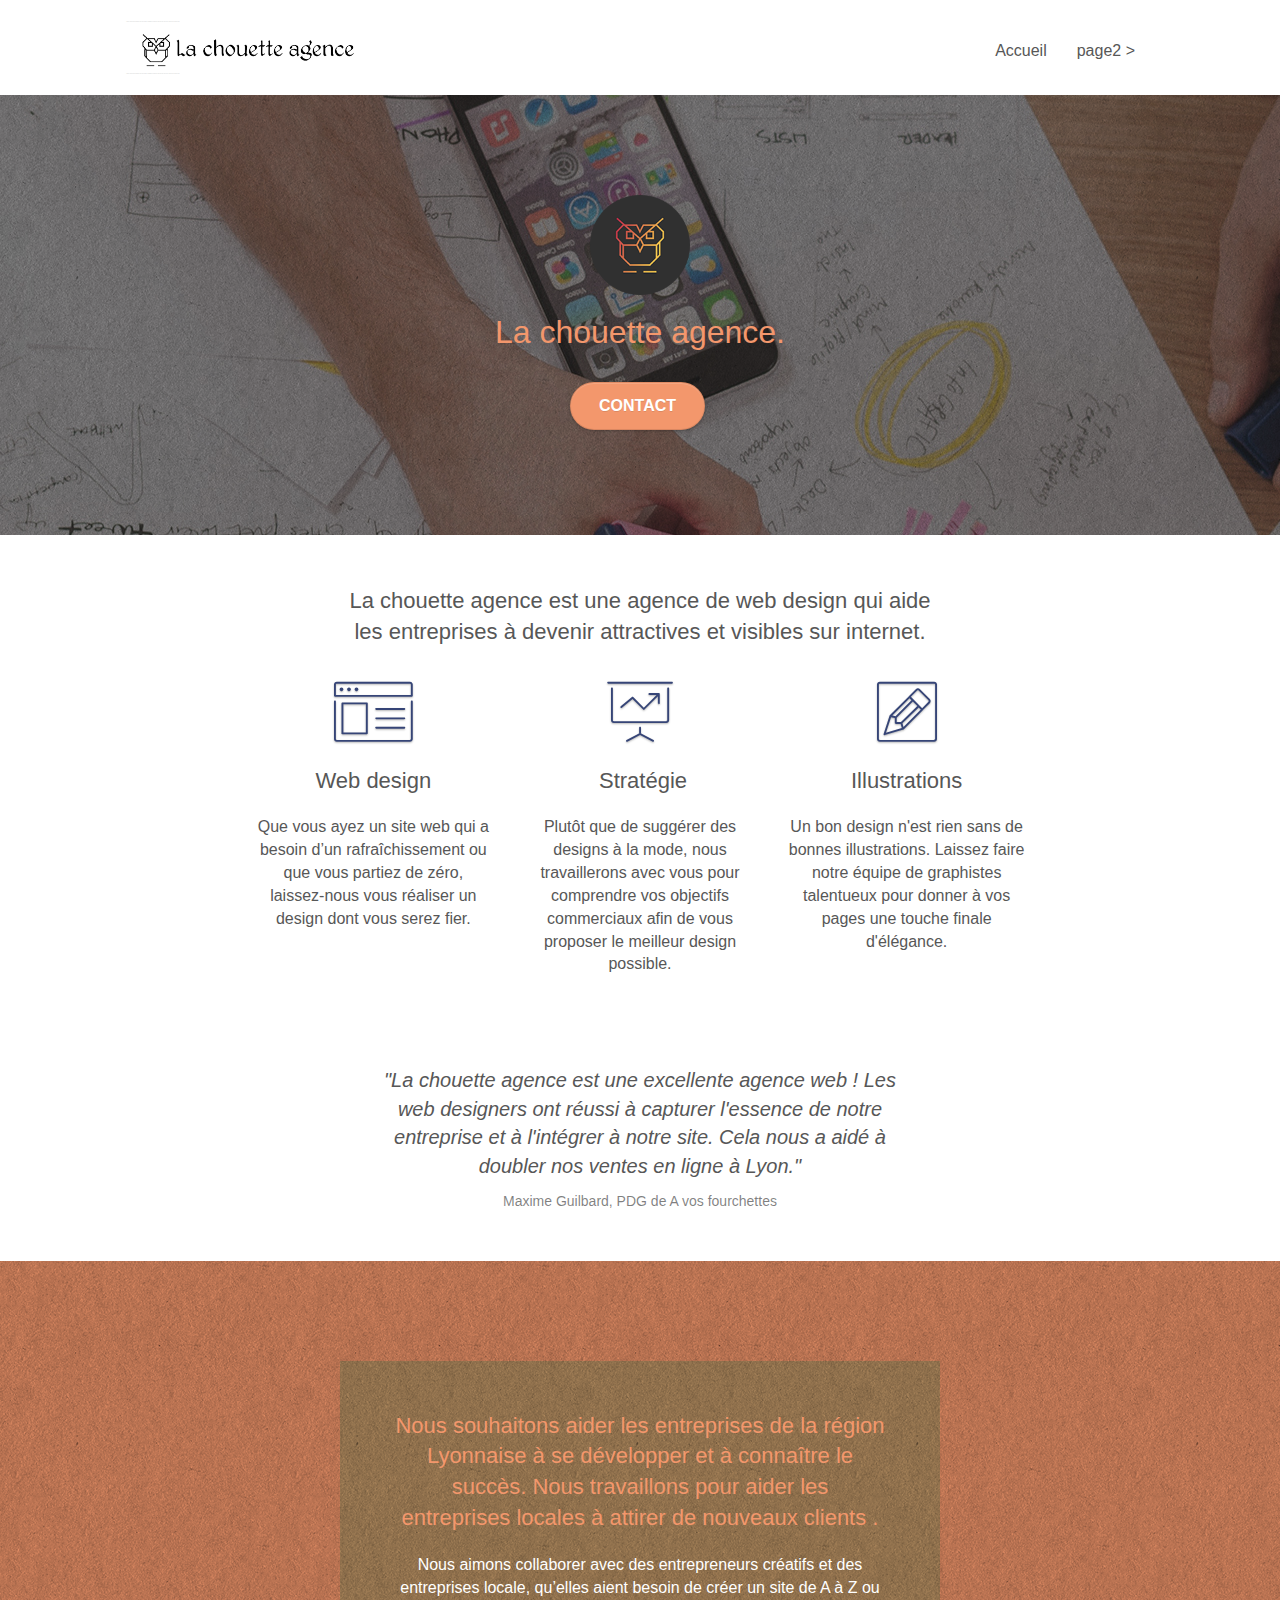
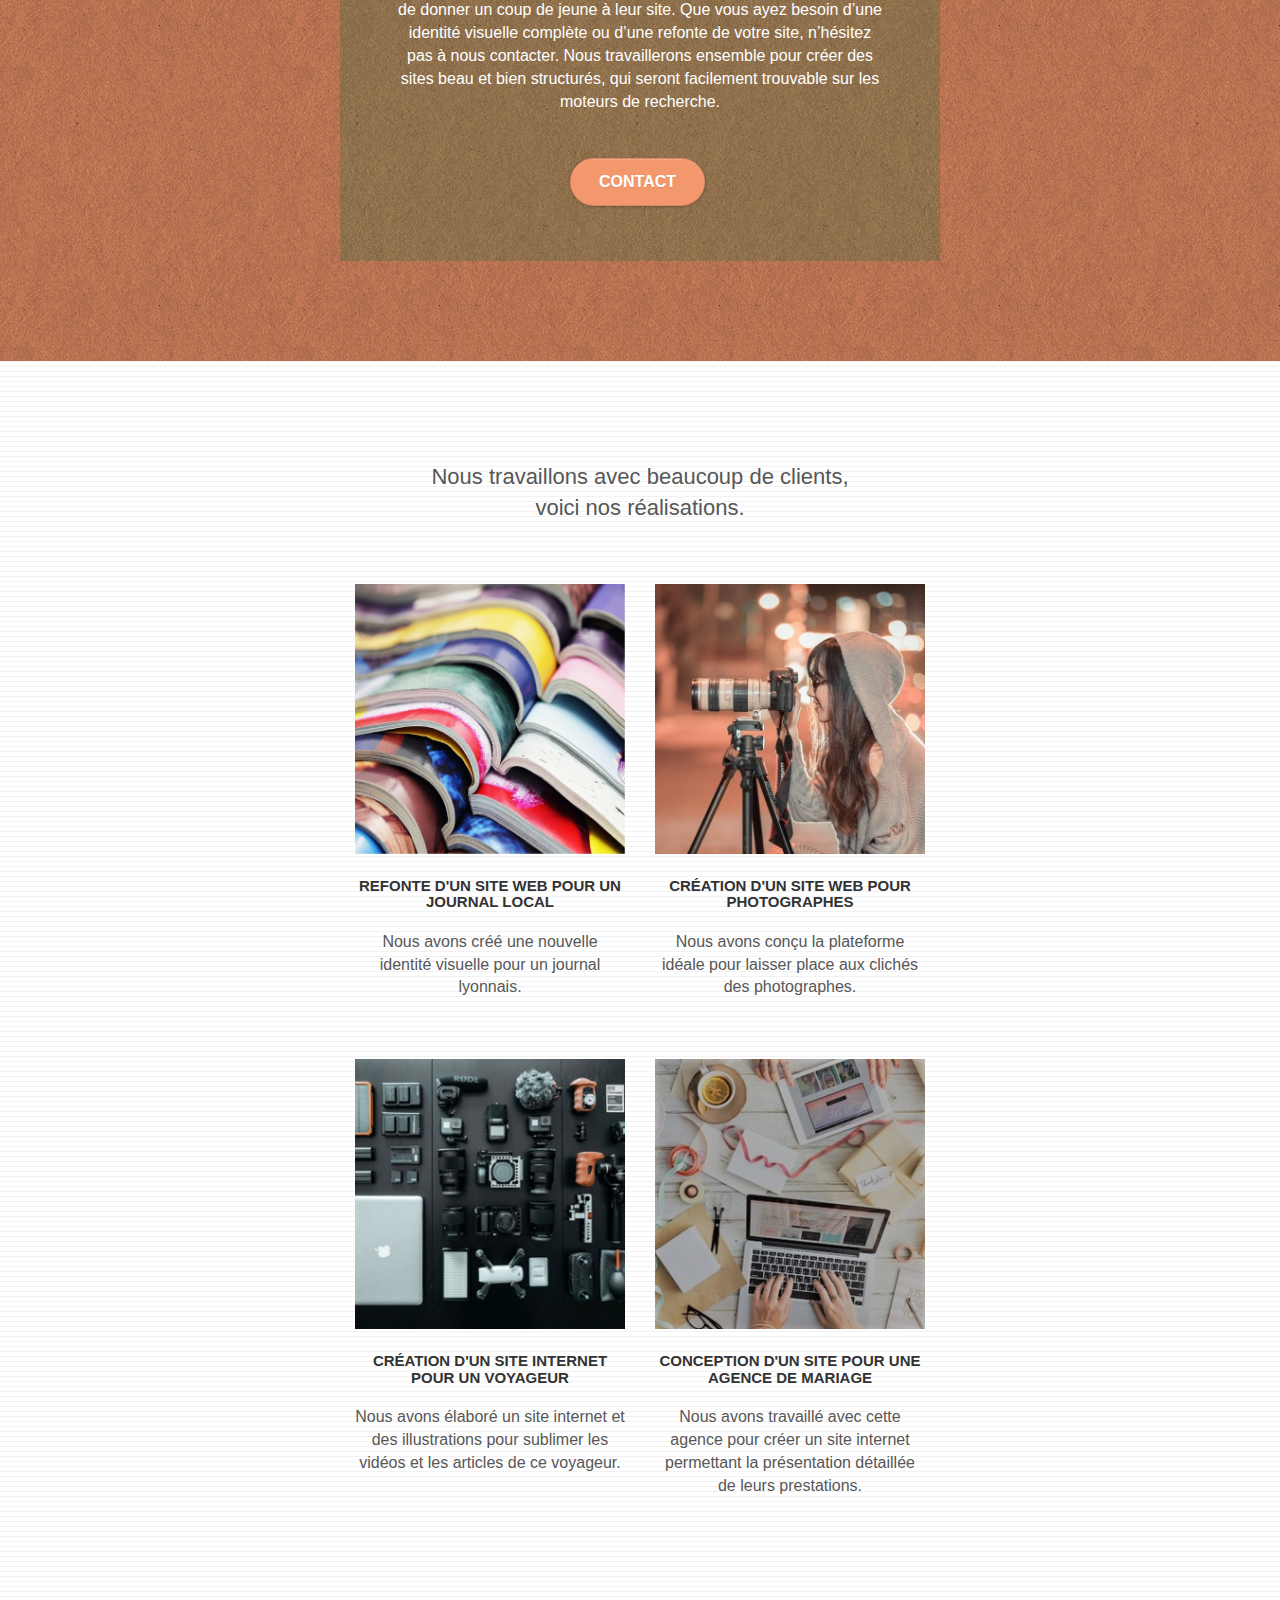
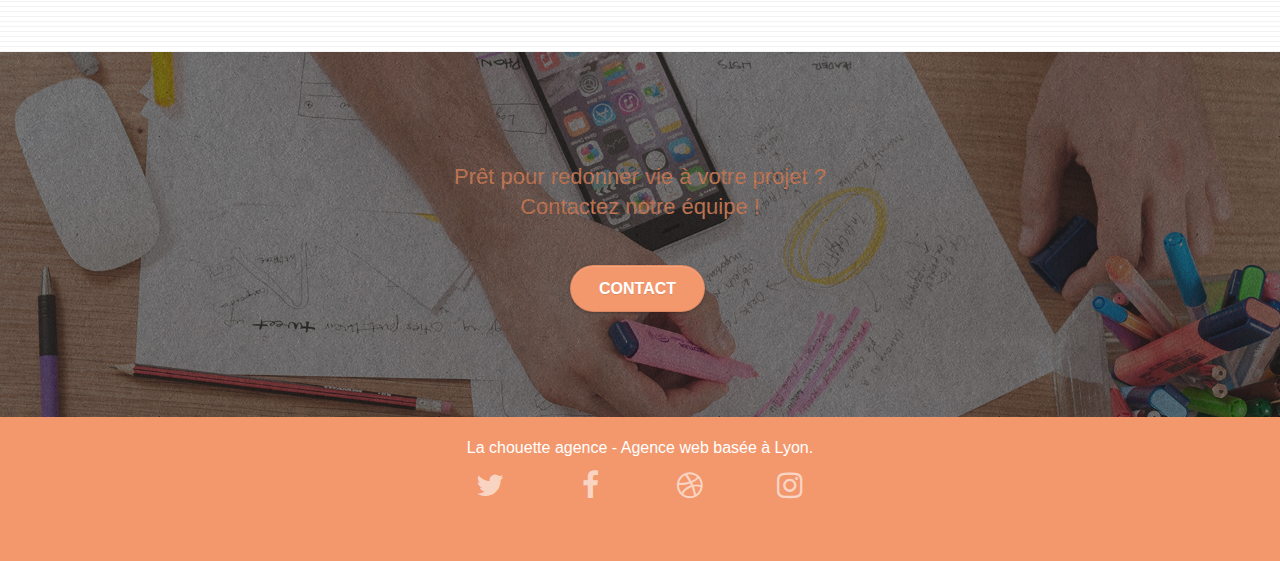
==== index.html @ c7c434a6 "Ajout de 'defer' dans le code JavaScript de 'index.html' et 'page2.html'" ====
<!DOCTYPE html>
<html lang="fr">
  <head>
    <meta charset="utf-8" />
    <meta http-equiv="X-UA-Compatible" content="ie=edge" />
    <meta
      name="description"
      content="La chouette agence est une agence de web design basée à Lyon - Accueil"
    />
    <meta
      name="viewport"
      content="width=device-width, initial-scale=1.0, viewport-fit=cover"
    />

    <link
      rel="canonical"
      href="https://crysw.github.io/SebastienDazas_4_05_10_2021-Site_optimise/index.html"
    />

    <link rel="shortcut icon" type="image/png" href="favicon.png" />

    <link rel="stylesheet" type="text/css" href="./css/bootstrap.css" />
    <link rel="stylesheet" type="text/css" href="style.css" />
    <link rel="stylesheet" type="text/css" href="./css/font-awesome.css" />
    <link rel="stylesheet" type="text/css" href="./css/et-line.css" />

    <script src="./js/jquery-2.1.0.js" defer></script>
    <script src="./js/bootstrap.js" defer></script>
    <script src="./js/blocs.js" defer></script>
    <script src="./js/jquery.touchSwipe.js" defer></script>
    <script src="./js/gmaps.js" defer></script>

    <title>La chouette agence</title>

    <!-- Analytics -->

    <!-- Analytics END -->
  </head>
  <body>
    <!-- Principal conteneur -->
    <div class="page-container">
      <!-- Structure du header -->
      <header>
        <!-- bloc-0 -->
        <div class="bloc bgc-white l-bloc" id="bloc-0">
          <div class="container bloc-sm">
            <nav class="navbar row">
              <div class="navbar-header">
                <div class="keywords" style="color: #cccccc; font-size: 1px">
                  Agence web à paris, stratégie web, web design, illustrations,
                  design de site web, site web, web, internet, site internet,
                  site
                </div>
                <a class="navbar-brand" href="index.html"
                  ><img
                    src="img/la-chouette-agence.png"
                    alt="logo et nom de l’agence web la chouette agence"
                    height="40"
                /></a>
                <div class="keywords" style="color: #cccccc; font-size: 1px">
                  Agence web à paris, stratégie web, web design, illustrations,
                  design de site web, site web, web, internet, site internet,
                  site
                </div>
                <button
                  id="nav-toggle"
                  type="button"
                  class="ui-navbar-toggle navbar-toggle"
                  data-toggle="collapse"
                  data-target=".navbar-1"
                >
                  <span class="sr-only">Toggle navigation</span
                  ><span class="icon-bar"></span><span class="icon-bar"></span
                  ><span class="icon-bar"></span>
                </button>
              </div>
              <div
                class="collapse navbar-collapse navbar-1 special-dropdown-nav"
              >
                <ul class="site-navigation nav navbar-nav">
                  <li>
                    <a href="index.html">Accueil</a>
                  </li>
                  <li>
                    <a href="page2.html">page2 &gt;</a>
                  </li>
                </ul>
              </div>
            </nav>
          </div>
        </div>
        <!-- bloc-0 END -->
      </header>

      <!-- Structure du main -->
      <main>
        <!-- bloc-1-presentation -->
        <div
          class="
            bloc
            bgc-dark-slate-blue
            bg-banniere
            d-bloc
            bg-t-edge
            bloc-bg-texture
            texture-paper
            b-parallax
          "
          id="bloc-1-hero"
        >
          <div class="container bloc-lg">
            <div class="row tight-width-whitespace">
              <div class="col-sm-12">
                <img
                  src="img/logo.png"
                  class="center-block image-resize-mode"
                  width="100"
                  alt="logo de la chouette agence"
                />
                <h1 class="text-center hero-bloc-text tc-white">
                  La chouette agence.
                </h1>
                <div class="text-center">
                  <a
                    href="page2.html"
                    class="
                      btn btn-lg btn-clean btn-rd
                      cta-hero
                      btn-atomic-tangerine
                    "
                    id="cta-hero"
                    >Contact</a
                  >
                </div>
              </div>
            </div>
          </div>
        </div>
        <!-- bloc-1-presentation END -->

        <!-- bloc-2-services -->
        <div class="bloc bgc-white l-bloc" id="bloc-2-services">
          <div class="container bloc-md">
            <div class="row">
              <div class="col-sm-12 text-center">
                <figure>
                  <p class="slogan">
                    La chouette agence est une agence de web design qui aide les
                    entreprises à devenir attractives et visibles sur internet.
                  </p>
                </figure>
              </div>
            </div>
            <div class="row voffset-lg med-width-whitespace">
              <div class="col-sm-4">
                <div class="text-center">
                  <span
                    class="
                      et-icon-browser
                      sm-shadow
                      icon-dark-slate-blue
                      icons
                      icon-lg
                    "
                  ></span>
                </div>
                <h2 class="mg-md text-center">Web design</h2>
                <p class="text-center">
                  Que vous ayez un site web qui a besoin d&rsquo;un
                  rafraîchissement ou que vous partiez de zéro, laissez-nous
                  vous réaliser un design dont vous serez fier.
                </p>
              </div>
              <div class="col-sm-4">
                <div class="text-center">
                  <span
                    class="
                      et-icon-presentation
                      sm-shadow
                      icon-dark-slate-blue
                      icons
                      icon-lg
                    "
                  ></span>
                </div>
                <h2 class="mg-md text-center">&nbsp;Stratégie</h2>
                <p class="text-center">
                  Plutôt que de suggérer des designs à la mode, nous
                  travaillerons avec vous pour comprendre vos objectifs
                  commerciaux afin de vous proposer le meilleur design
                  possible.<br />
                </p>
              </div>
              <div class="col-sm-4">
                <div class="text-center">
                  <span
                    class="
                      et-icon-edit
                      sm-shadow
                      icon-dark-slate-blue
                      icons
                      icon-lg
                    "
                  ></span>
                </div>
                <h2 class="mg-md text-center">Illustrations</h2>
                <p class="text-center">
                  Un bon design n'est rien sans de bonnes illustrations. Laissez
                  faire notre équipe de graphistes talentueux pour donner à vos
                  pages une touche finale d'élégance.
                </p>
              </div>
            </div>
            <div class="row voffset-lg voffset">
              <div class="col-xs-12 col-md-8 col-md-offset-2 text-center">
                <figure>
                  <p class="citation-Maxime-Guilbard">
                    "La chouette agence est une excellente agence web ! Les web
                    designers ont réussi à capturer l'essence de notre
                    entreprise et à l'intégrer à notre site. Cela nous a aidé à
                    doubler nos ventes en ligne à Lyon."
                  </p>
                  <figcaption>
                    Maxime Guilbard, PDG de A vos fourchettes
                  </figcaption>
                </figure>
              </div>
            </div>
          </div>
        </div>
        <!-- bloc-2-services END -->

        <!-- bloc-3-what-i-do -->
        <div
          class="
            bloc
            tc-white
            bgc-atomic-tangerine
            bg-presentation
            d-bloc
            bloc-bg-texture
            texture-paper
            b-parallax
          "
          id="bloc-3-what-i-do"
        >
          <div class="container bloc-lg">
            <div class="row tight-width-whitespace black-background">
              <div class="col-sm-12">
                <h2 class="mg-md text-center tc-white">
                  Nous souhaitons aider les entreprises de la région Lyonnaise à
                  se développer et à connaître le succès. Nous travaillons pour
                  aider les entreprises locales à attirer de nouveaux clients
                  .<br />
                </h2>
                <p class="text-center white">
                  Nous aimons collaborer avec des entrepreneurs créatifs et des
                  entreprises locale, qu’elles aient besoin de créer un site de
                  A à Z ou de donner un coup de jeune à leur site. Que vous ayez
                  besoin d’une identité visuelle complète ou d’une refonte de
                  votre site, n’hésitez pas à nous contacter. Nous travaillerons
                  ensemble pour créer des sites beau et bien structurés, qui
                  seront facilement trouvable sur les moteurs de recherche.
                  <br /><br />
                  <a
                    href="page2.html"
                    class="
                      btn btn-lg btn-clean btn-rd
                      cta-hero
                      btn-atomic-tangerine
                    "
                    id="cta-hero"
                    >Contact</a
                  ><br />
                </p>
              </div>
            </div>
          </div>
        </div>
        <!-- bloc-3-what-i-do END -->

        <!-- bloc-4-portfolio -->
        <div
          class="bloc bgc-white bg-lines-h2-bg bg-repeat l-bloc"
          id="bloc-4-portfolio"
        >
          <div class="container bloc-lg">
            <div class="row">
              <div class="col-sm-12 text-center">
                <figure>
                  <p class="introduction-portfolio">
                    Nous travaillons avec beaucoup de clients, voici nos
                    réalisations.
                  </p>
                </figure>
              </div>
            </div>
            <div class="row tight-width-whitespace portfolio-row">
              <div class="col-sm-6">
                <a
                  href="#"
                  data-lightbox="img/refonte-site-web-pour-journal-local.jpg"
                  data-gallery-id="gallery-1"
                  data-caption="Refonte d'un site web pour un journal local"
                  data-frame="snapshot-lb"
                  ><img
                    src="img/refonte-site-web-pour-journal-local.jpg"
                    loading="lazy"
                    alt="image de plusieurs revues empilées afin d’illustrer la refonte d’un site web pour un journal local"
                    class="img-responsive portfolio-thumb"
                /></a>
                <h3 class="mg-md text-center">
                  Refonte d'un site web pour un journal local
                </h3>
                <p class="text-center">
                  Nous avons créé une nouvelle identité visuelle pour un journal
                  lyonnais.
                </p>
              </div>
              <div class="col-sm-6">
                <a
                  href="#"
                  data-lightbox="img/creation-site-web-pour-photographes.jpg"
                  data-gallery-id="gallery-1"
                  data-caption="Création d'un site web pour photographes"
                  data-frame="snapshot-lb"
                  ><img
                    src="img/creation-site-web-pour-photographes.jpg"
                    loading="lazy"
                    class="img-responsive portfolio-thumb"
                    alt="image d’une photographe souriante en pleine séance de shooting afin d’illustrer la création d’un site web pour photographes"
                /></a>
                <h3 class="mg-md text-center">
                  Création d'un site web pour photographes
                </h3>
                <p class="text-center">
                  Nous avons conçu la plateforme idéale pour laisser place aux
                  clichés des photographes.
                </p>
              </div>
            </div>
            <div class="row tight-width-whitespace portfolio-row">
              <div class="col-sm-6">
                <a
                  href="#"
                  data-lightbox="img/creation-site-web-pour-voyageur.jpg"
                  data-gallery-id="gallery-1"
                  data-caption="Création d'un site internet pour un voyageur"
                  data-frame="snapshot-lb"
                  ><img
                    src="img/creation-site-web-pour-voyageur.jpg"
                    loading="lazy"
                    class="img-responsive portfolio-thumb"
                    alt="image de plusieurs appareils photos, de plusieurs objectifs, de batteries et d’un ordinateur afin d’illustrer la création d’un site web pour voyageurs"
                /></a>
                <h3 class="mg-md text-center">
                  Création d'un site internet pour un voyageur
                </h3>
                <p class="text-center">
                  Nous avons élaboré un site internet et des illustrations pour
                  sublimer les vidéos et les articles de ce voyageur.
                </p>
              </div>
              <div class="col-sm-6">
                <a
                  href="#"
                  data-lightbox="img/conception-site-web-pour-agence-mariage.jpg"
                  data-gallery-id="gallery-1"
                  data-caption="Conception d'un site pour une agence de mariage"
                  data-frame="snapshot-lb"
                  ><img
                    src="img/conception-site-web-pour-agence-mariage.jpg"
                    loading="lazy"
                    class="img-responsive portfolio-thumb"
                    alt="image de rubans, de faire part, de cadeau, d’un ordinateur et d’une tasse de thé avec une rondelle de citron afin d’illustrer la conception d’un site web pour une agence de mariage"
                /></a>
                <h3 class="mg-md text-center">
                  Conception d'un site pour une agence de mariage
                </h3>
                <p class="text-center">
                  Nous avons travaillé avec cette agence pour créer un site
                  internet permettant la présentation détaillée de leurs
                  prestations.
                </p>
              </div>
            </div>
          </div>
        </div>
        <!-- bloc-4-portfolio END -->

        <!-- bloc-5-cta -->
        <div
          class="
            bloc
            bgc-dark-slate-blue
            bg-banniere
            d-bloc
            bloc-bg-texture
            texture-paper
          "
          id="bloc-5-cta"
        >
          <div class="container bloc-lg">
            <div class="row">
              <h2 class="mg-md text-center tc-white">
                Prêt pour redonner vie à votre projet ?<br />Contactez notre
                équipe !
              </h2>
              <div class="col-sm-12 text-center">
                <a
                  href="page2.html"
                  class="
                    btn btn-atomic-tangerine btn-clean btn-rd btn-lg
                    cta-hero
                  "
                  >Contact</a
                >
              </div>
            </div>
          </div>
        </div>
        <!-- bloc-5-cta END -->
      </main>

      <!-- Structure du footer -->
      <footer>
        <!-- Footer - bloc-8 -->
        <div class="bloc bgc-atomic-tangerine d-bloc" id="bloc-8">
          <div class="container bloc-sm">
            <div class="row">
              <div class="col-sm-12">
                <p class="text-center white">
                  La chouette agence - Agence web basée à Lyon.<br />
                </p>
                <div class="row row-no-gutters social">
                  <div class="col-sm-3">
                    <div class="text-center">
                      <a
                        class="social"
                        href="https://twitter.com/?lang=fr"
                        title="Lien vers Twitter"
                        ><span class="fa fa-twitter icon-md"></span
                      ></a>
                    </div>
                  </div>
                  <div class="col-sm-3">
                    <div class="text-center">
                      <a
                        class="social"
                        href="https://fr-fr.facebook.com/"
                        title="Lien vers Facebook"
                        ><span class="fa fa-facebook icon-md"></span
                      ></a>
                    </div>
                  </div>
                  <div class="col-sm-3">
                    <div class="text-center">
                      <a
                        class="social"
                        href="https://dribbble.com/"
                        title="Lien vers Dribbble"
                        ><span class="fa fa-dribbble icon-md"></span
                      ></a>
                    </div>
                  </div>
                  <div class="col-sm-3">
                    <div class="text-center">
                      <a
                        class="social"
                        href="https://www.instagram.com/?hl=fr"
                        title="Lien vers Instagram"
                        ><span class="fa fa-instagram icon-md"></span
                      ></a>
                    </div>
                  </div>
                  <div class="keywords" style="color: #f3976c">
                    Agence web à paris, stratégie web, web design,
                    illustrations, design de site web, site web, web, internet,
                    site internet, site
                  </div>
                </div>
              </div>
            </div>
          </div>
        </div>
        <!-- Footer - bloc-8 END -->
      </footer>
    </div>
    <!-- Principal conteneur END -->
  </body>
</html>
---- style.css ----
body {
  margin: 0;
  padding: 0;
  background: #fff;
  overflow-x: hidden;
  -webkit-font-smoothing: antialiased;
  -moz-osx-font-smoothing: grayscale;
}

a,
button {
  transition: all 0.3s ease-in-out;
  outline: none !important;
}

a:hover {
  text-decoration: none;
  cursor: pointer;
}

#page-loading-blocs-notifaction {
  position: fixed;
  top: 0;
  bottom: 0;
  width: 100%;
  z-index: 100000;
  background: #ffffff url("img/pageload-spinner.gif") no-repeat center center;
}

.bloc {
  width: 100%;
  clear: both;
  background: 50% 50% no-repeat;
  padding: 0 50px;
  -webkit-background-size: cover;
  -moz-background-size: cover;
  -o-background-size: cover;
  background-size: cover;
  position: relative;
}

.bloc .container {
  padding-left: 0;
  padding-right: 0;
}

.bloc-lg {
  padding: 100px 50px;
}

.bloc-md {
  padding: 50px;
}

.bloc-sm {
  padding: 20px 50px;
}

.bg-center,
.bg-l-edge,
.bg-r-edge,
.bg-t-edge,
.bg-b-edge,
.bg-tl-edge,
.bg-bl-edge,
.bg-tr-edge,
.bg-br-edge,
.bg-repeat {
  -webkit-background-size: auto !important;
  -moz-background-size: auto !important;
  -o-background-size: auto !important;
  background-size: auto !important;
}

.bg-repeat {
  background: repeat;
}

.bg-t-edge {
  background: top no-repeat;
}

.bloc-bg-texture::before {
  content: "";
  background-size: 2px 2px;
  position: absolute;
  top: 0;
  bottom: 0;
  left: 0;
  right: 0;
}

.texture-paper::before {
  background: url("img/texture-paper.png");
  background-size: 280px 280px;
}

.b-parallax {
  background-attachment: fixed;
}

.d-bloc {
  color: rgba(255, 255, 255, 0.7);
}

.d-bloc button:hover {
  color: rgba(255, 255, 255, 0.9);
}

.d-bloc .icon-round,
.d-bloc .icon-square,
.d-bloc .icon-rounded,
.d-bloc .icon-semi-rounded-a,
.d-bloc .icon-semi-rounded-b {
  border-color: rgba(255, 255, 255, 0.9);
}

.d-bloc .divider-h span {
  border-color: rgba(255, 255, 255, 0.2);
}

.d-bloc .a-btn,
.d-bloc .navbar a,
.d-bloc .navbar-brand,
.d-bloc a .icon-sm,
.d-bloc a .icon-md,
.d-bloc a .icon-lg,
.d-bloc a .icon-xl,
.d-bloc h1 a,
.d-bloc h2 a,
.d-bloc h3 a,
.d-bloc h4 a,
.d-bloc h5 a,
.d-bloc h6 a,
.d-bloc p a {
  color: rgba(255, 255, 255, 0.6);
}

.d-bloc .a-btn:hover,
.d-bloc .navbar a:hover,
.d-bloc .navbar-brand:hover,
.d-bloc a:hover .icon-sm,
.d-bloc a:hover .icon-md,
.d-bloc a:hover .icon-lg,
.d-bloc a:hover .icon-xl,
.d-bloc h1 a:hover,
.d-bloc h2 a:hover,
.d-bloc h3 a:hover,
.d-bloc h4 a:hover,
.d-bloc h5 a:hover,
.d-bloc h6 a:hover,
.d-bloc p a:hover {
  color: rgba(255, 255, 255, 1);
}

.d-bloc .navbar-toggle .icon-bar {
  background: rgba(255, 255, 255, 1);
}

.d-bloc .btn-wire,
.d-bloc .btn-wire:hover {
  color: rgba(255, 255, 255, 1);
  border-color: rgba(255, 255, 255, 1);
}

.d-bloc .panel {
  color: rgba(0, 0, 0, 0.5);
}

.d-bloc .panel button:hover {
  color: rgba(0, 0, 0, 0.7);
}

.d-bloc .panel icon {
  border-color: rgba(0, 0, 0, 0.7);
}

.d-bloc .panel .divider-h span {
  border-color: rgba(0, 0, 0, 0.1);
}

.d-bloc .panel .a-btn {
  color: rgba(0, 0, 0, 0.6);
}

.d-bloc .panel .a-btn:hover {
  color: rgba(0, 0, 0, 1);
}

.d-bloc .panel .btn-wire,
.d-bloc .panel .btn-wire:hover {
  color: rgba(0, 0, 0, 0.7);
  border-color: rgba(0, 0, 0, 0.3);
}

.d-bloc .panel,
.l-bloc {
  color: rgba(0, 0, 0, 0.5);
}

.d-bloc .panel button:hover,
.l-bloc button:hover {
  color: rgba(0, 0, 0, 0.7);
}

.l-bloc .icon-round,
.l-bloc .icon-square,
.l-bloc .icon-rounded,
.l-bloc .icon-semi-rounded-a,
.l-bloc .icon-semi-rounded-b {
  border-color: rgba(0, 0, 0, 0.7);
}

.d-bloc .panel .divider-h span,
.l-bloc .divider-h span {
  border-color: rgba(0, 0, 0, 0.1);
}

.d-bloc .panel .a-btn,
.l-bloc .a-btn,
.l-bloc .navbar a,
.l-bloc .navbar-brand,
.l-bloc a .icon-sm,
.l-bloc a .icon-md,
.l-bloc a .icon-lg,
.l-bloc a .icon-xl,
.l-bloc h1 a,
.l-bloc h2 a,
.l-bloc h3 a,
.l-bloc h4 a,
.l-bloc h5 a,
.l-bloc h6 a,
.l-bloc p a {
  color: rgba(0, 0, 0, 0.6);
}

.d-bloc .panel .a-btn:hover,
.l-bloc .a-btn:hover,
.l-bloc .navbar a:hover,
.l-bloc .navbar-brand:hover,
.l-bloc a:hover .icon-sm,
.l-bloc a:hover .icon-md,
.l-bloc a:hover .icon-lg,
.l-bloc a:hover .icon-xl,
.l-bloc h1 a:hover,
.l-bloc h2 a:hover,
.l-bloc h3 a:hover,
.l-bloc h4 a:hover,
.l-bloc h5 a:hover,
.l-bloc h6 a:hover,
.l-bloc p a:hover {
  color: rgba(0, 0, 0, 1);
}

.l-bloc .navbar-toggle .icon-bar {
  color: rgba(0, 0, 0, 0.6);
}

.d-bloc .panel .btn-wire,
.d-bloc .panel .btn-wire:hover,
.l-bloc .btn-wire,
.l-bloc .btn-wire:hover {
  color: rgba(0, 0, 0, 0.7);
  border-color: rgba(0, 0, 0, 0.3);
}

.voffset {
  margin-top: 30px;
}

.voffset-lg {
  margin-top: 80px;
}

.row-no-gutters {
  margin-right: 0;
  margin-left: 0;
}

.row.row-no-gutters > [class^="col-"],
.row.row-no-gutters > [class*=" col-"] {
  padding-right: 0;
  padding-left: 0;
}

#bloc-1-hero h1 {
  font-size: 32px;
}

.navbar {
  margin-bottom: 0;
  z-index: 1;
}

.navbar-brand {
  height: auto;
  padding: 3px 15px;
  font-size: 25px;
  font-weight: normal;
  font-weight: 600;
  line-height: 44px;
}

.navbar-brand img {
  max-height: 200px;
  margin: 0 5px 0 0;
  display: inline;
}

.navbar-brand img[src$="svg"] {
  min-width: 100px;
}

.nav-center .navbar-brand img {
  margin: 0;
}

.navbar .nav {
  padding-top: 2px;
  margin-right: -16px;
  float: right;
  z-index: 1;
}

.nav > li {
  float: left;
  margin-top: 4px;
  font-size: 16px;
}

.navbar-nav .open .dropdown-menu > li > a {
  text-align: inherit;
}

.nav > li a:hover,
.nav > li a:focus {
  background: transparent;
}

.navbar-toggle {
  margin: 10px 10px 0 0;
  border: 0px;
}

.navbar-toggle:hover {
  background: transparent !important;
}

.navbar-toggle .icon-bar {
  background-color: rgba(0, 0, 0, 0.5);
  width: 26px;
}

.nav-invert .navbar .nav {
  float: left;
}

.nav-invert .navbar-header,
.nav-invert .navbar-brand {
  float: right;
  position: relative;
  z-index: 2;
}

@media (min-width: 768px) {
  .site-navigation {
    position: absolute;
    top: 50%;
    right: 20px;
    transform: translate(0, -50%);
    -webkit-transform: translateY(-50%);
  }
  .nav > li .dropdown-menu a,
  .nav > li .dropdown-menu a:hover {
    color: #484848;
  }
  .nav-invert .site-navigation {
    left: 0;
    right: 0;
  }
  .nav-center {
    text-align: center;
  }
  .nav-center .navbar-header {
    width: 100%;
  }
  .nav-center .navbar-header,
  .nav-center .navbar-brand,
  .nav-center .nav > li {
    float: none;
    display: inline-block;
  }
  .nav-center .site-navigation {
    position: relative;
    width: 100%;
    right: 0;
    margin-right: 0px;
    margin-top: 20px;
  }
  .nav-center.mini-nav .navbar-toggle {
    float: none;
    margin: 10px auto 0;
  }
}

.nav > li > .dropdown a {
  background: none !important;
  display: block;
  padding: 14px 15px;
}

nav .caret {
  margin: 0 5px;
}

.dropdown-menu .dropdown-menu {
  top: -8px;
  left: 100%;
}

.dropdown-menu .dropmenu-flow-right {
  top: 100%;
  left: 0;
  margin-left: -1px;
  border-top-left-radius: 0;
  border-top-right-radius: 0;
}

.dropdown-menu .dropdown span {
  border: 4px solid black;
  border-top-color: transparent;
  border-right-color: transparent;
  border-bottom-color: transparent;
  margin: 6px -5px 0 0 !important;
  float: right;
}

.mg-md {
  margin-top: 10px;
  margin-bottom: 20px;
}

.mg-lg {
  margin-top: 10px;
  margin-bottom: 40px;
}

.btn {
  margin: 0 5px 5px 0;
}

.btn.pull-right {
  margin: 0 0 5px 5px;
}

.btn-d,
.btn-d:hover,
.btn-d:focus {
  color: #fff;
  background: rgba(0, 0, 0, 0.3);
}

button {
  outline: none !important;
}

.btn-rd {
  border-radius: 40px;
}

.btn-clean {
  border: 1px solid rgba(0, 0, 0, 0.08);
  border-bottom-color: rgba(0, 0, 0, 0.1);
  text-shadow: 0 1px 0 rgba(0, 0, 1, 0.1);
  box-shadow: 0 1px 3px rgba(0, 0, 1, 0.25),
    inset 0 1px 0 0 rgba(255, 255, 255, 0.15);
}

.icon-md {
  font-size: 30px !important;
}

.icon-lg {
  font-size: 60px !important;
}

.sm-shadow {
  text-shadow: 0 1px 2px rgba(0, 0, 0, 0.3);
}

.panel-sq,
.panel-sq .panel-heading,
.panel-sq .panel-footer {
  border-radius: 0;
}

.panel-rd {
  border-radius: 30px;
}

.panel-rd .panel-heading {
  border-radius: 29px 29px 0 0;
}

.panel-rd .panel-footer {
  border-radius: 0 0 29px 29px;
}

.form-control {
  border-color: rgba(0, 0, 0, 0.1);
  box-shadow: none;
}

.scrollToTop {
  width: 40px;
  height: 40px;
  position: fixed;
  bottom: 20px;
  right: 20px;
  opacity: 0;
  z-index: 500;
  transition: all 0.3s ease-in-out;
}

.scrollToTop span {
  margin-top: 6px;
}

.showScrollTop {
  font-size: 14px;
  opacity: 1;
}

a[data-lightbox] {
  position: relative;
  display: block;
  text-align: center;
}

a[data-lightbox]:hover::before {
  content: "+";
  font-family: "HelveticaNeue-Light", "Helvetica Neue Light", "Helvetica Neue",
    Helvetica, Arial;
  font-size: 32px;
  width: 50px;
  height: 50px;
  margin-left: -25px;
  border-radius: 50%;
  background: rgba(0, 0, 0, 0.6);
  color: #fff;
  font-weight: 100;
  z-index: 1;
  position: absolute;
  top: 50%;
  transform: translateY(-50%);
  -webkit-transform: translateY(-50%);
}

a[data-lightbox]:hover img {
  opacity: 0.6;
  -webkit-animation-fill-mode: none;
  animation-fill-mode: none;
}

#lightbox-modal {
  display: flex;
  align-items: center;
}

#lightbox-modal .modal-dialog {
  width: 90%;
  max-width: 900px;
  margin: 0 auto 0;
}

#lightbox-modal .modal-dialog img {
  max-height: 90vh;
  margin: 0 auto;
}

.lightbox-caption {
  padding: 20px;
  color: #fff;
  background: rgba(0, 0, 0, 0.5);
  position: absolute;
  left: 15px;
  right: 15px;
  bottom: 5px;
}

.close-lightbox {
  color: #fff;
  font-size: 30px;
  position: absolute;
  top: 20px;
  right: 20px;
  z-index: 20;
  background: rgba(0, 0, 0, 0.5);
  border: none;
  line-height: 30px;
  padding: 0 9px 5px;
  opacity: 0.3;
}

.close-lightbox:hover,
.next-lightbox:hover,
.prev-lightbox:hover {
  opacity: 1;
  color: #fff;
}

.next-lightbox,
.prev-lightbox {
  font-size: 20px;
  color: rgba(255, 255, 255, 0.9);
  background: rgba(0, 0, 0, 0.5);
  transition: all 0.2s ease-in-out;
  position: absolute;
  top: 45%;
  z-index: 1;
  opacity: 0.4;
}

.next-lightbox {
  padding: 6px 8px 1px 13px;
  right: 25px;
}

.prev-lightbox {
  padding: 6px 13px 1px 10px;
  left: 25px;
}

.snapshot-lb .modal-body {
  padding-bottom: 45px;
}

.snapshot-lb .lightbox-caption {
  padding: 0;
  color: rgba(0, 0, 0, 0.5);
  background: none;
}

h1,
h2,
h3,
h4,
h5,
h6,
p,
label,
.btn,
a {
  font-family: "helvetica";
  font-weight: 400;
  color: #575757 !important;
}

.container {
  max-width: 1000px;
}

.hero-bloc-text {
  font-size: 38px;
}

.hero-bloc-text-sub {
  font-size: 36px;
}

.statement-bloc-text {
  line-height: 26px;
  font-style: italic;
  font-size: 20px;
  text-align: center;
  font-weight: lighter;
  max-width: 520px;
  margin: auto auto auto auto;
}

p {
  font-size: 16px;
}

.tight-width-whitespace {
  max-width: 600px;
  margin: auto auto auto auto;
}

.h1 {
  font-size: 20px;
  font-family: "Open Sans";
}

.cta-hero {
  margin-top: 22px;
  color: #ffffff !important;
  text-transform: uppercase;
  padding: 12px 28px 12px 28px;
  font-size: 16px;
  font-weight: 700;
}

.social {
  max-width: 400px;
  margin: auto auto auto auto;
}

h2 {
  font-size: 22px;
  line-height: 1.4em;
}

h3 {
  font-size: 15px;
  text-transform: uppercase;
  font-weight: 700;
  color: #333333 !important;
}

.med-width-whitespace {
  max-width: 800px;
  margin: auto auto auto auto;
  box-shadow: 0px 0px 0px #000000;
}

h1 {
  color: #333333 !important;
}

h4 {
  color: #333333 !important;
}

.icons {
  margin-bottom: 14px;
  margin-top: 24px;
}

.white {
  color: #ffffff !important;
}

.portfolio-thumb {
  margin-bottom: 24px;
}

.portfolio-row {
  margin-bottom: 44px;
  margin-top: 50px;
}

.avatar {
  box-shadow: 0px 4px 9px rgba(0, 0, 0, 0.3);
}

.black-background {
  background-color: rgba(165, 147, 99, 0.7);
  padding: 40px 40px 40px 40px;
}

.bold-link {
  font-weight: 900;
  text-decoration: underline !important;
}

.bgc-white {
  background-color: #ffffff;
}

.bgc-dark-slate-blue {
  background-color: #364577;
}

.bgc-atomic-tangerine {
  background-color: #f3976c;
}

.tc-white {
  color: #f3976c !important;
}

.btn-atomic-tangerine {
  background: #f3976c;
  color: #ffffff !important;
}

.btn-atomic-tangerine:hover {
  background: #c27956 !important;
  color: #ffffff !important;
}

.ltc-white {
  color: #ffffff !important;
}

.ltc-white:hover {
  color: #cccccc !important;
}

.ltc-atomic-tangerine {
  color: #f3976c !important;
}

.ltc-atomic-tangerine:hover {
  color: #c27956 !important;
}

.icon-dark-slate-blue {
  color: #364577 !important;
  border-color: #364577 !important;
}

.bg-dots-bg {
  background-image: url("img/dots-bg.png");
}

.bg-lines-h2-bg {
  background-image: url("img/lines-h2-bg.png");
}

.bg-banniere {
  background-image: url("img/la-chouette-agence-banniere.jpg");
}

.bg-presentation {
  background-image: url("img/image-de-presentation.jpg");
}

/*Pour mise en forme de slogan, citation-Maxime-Guibard et introduction-portfolio */

.slogan {
  margin-left: 20%;
  margin-right: 20%;
  width: 60%;
  font-size: 22px;
}

.citation-Maxime-Guilbard {
  margin-left: 10%;
  margin-right: 10%;
  width: 80%;
  font-size: 20px;
  font-style: italic;
}

.introduction-portfolio {
  margin-left: 27.5%;
  margin-right: 27.5%;
  width: 45%;
  font-size: 22px;
}

@media (max-width: 1024px) {
  .bloc {
    padding-left: 20px;
    padding-right: 20px;
  }
  .bloc.full-width-bloc,
  .bloc-tile-2.full-width-bloc .container,
  .bloc-tile-3.full-width-bloc .container,
  .bloc-tile-4.full-width-bloc .container {
    padding-left: 0;
    padding-right: 0;
  }
}

@media (max-width: 992px) and (min-width: 768px) {
  .navbar .nav {
    max-width: 80%;
  }
  .nav-center.navbar .nav {
    max-width: 100%;
  }
}

@media only screen and (min-device-width: 768px) and (max-device-width: 1024px) and (orientation: landscape) {
  .b-parallax {
    background-attachment: scroll;
  }
}

@media only screen and (min-device-width: 1024px) and (max-device-width: 1366px) and (-webkit-min-device-pixel-ratio: 1.5) {
  .b-parallax {
    background-attachment: scroll;
  }
}

@media (max-width: 991px) {
  .container {
    width: 100%;
  }
  .b-parallax {
    background-attachment: scroll;
  }
  .page-container,
  #hero-bloc {
    overflow-x: hidden;
    position: relative;
  }
  .bloc {
    padding-left: constant(safe-area-inset-left);
    padding-right: constant(safe-area-inset-right);
  }
  .bloc-group,
  .bloc-group .bloc {
    display: block;
    width: 100%;
  }
  .bloc-fill-screen .fill-bloc-top-edge,
  .bloc-fill-screen .fill-bloc-bottom-edge {
    padding: 0 20px;
    padding-left: constant(safe-area-inset-left);
    padding-right: constant(safe-area-inset-right);
  }
  .citation-Maxime-Guilbard,
  .slogan,
  .introduction-portfolio {
    margin-left: 5%;
    margin-right: 5%;
    width: 90%;
  }
}

@media (max-width: 767px) {
  .page-container {
    overflow-x: hidden;
    position: relative;
  }
  h1,
  h2,
  h3,
  h4,
  h5,
  h6,
  p,
  #disqus_thread {
    padding-left: 10px !important;
    padding-right: 10px !important;
  }
  .b-parallax {
    background-attachment: scroll;
  }
  .navbar .nav {
    padding-top: 0;
    border-top: 1px solid rgba(0, 0, 0, 0.2);
    float: none !important;
  }
  .navbar.row {
    margin-left: 0;
    margin-right: 0;
  }
  .site-navigation {
    position: inherit;
    transform: none;
    -webkit-transform: none;
    -ms-transform: none;
  }
  .nav > li {
    margin-top: 0;
    border-bottom: 1px solid rgba(0, 0, 0, 0.1);
    background: rgba(0, 0, 0, 0.05);
    text-align: left;
    padding-left: 15px;
    width: 100%;
  }
  .nav > li:hover {
    background: rgba(0, 0, 0, 0.08);
  }
  .dropdown .dropdown a .caret {
    float: none;
    margin: 5px 0 0 10px !important;
    border: 4px solid black;
    border-bottom-color: transparent;
    border-right-color: transparent;
    border-left-color: transparent;
  }
  #hero-bloc .navbar .nav {
    background: rgba(0, 0, 0, 0.8);
  }
  #hero-bloc .navbar .nav a {
    color: rgba(255, 255, 255, 0.6);
  }
  .hero {
    padding: 50px 0;
  }
  .hero-nav {
    left: -1px;
    right: -1px;
  }
  .navbar-collapse {
    padding: 0;
    overflow-x: hidden;
    -webkit-box-shadow: none;
    box-shadow: none;
  }
  .navbar-brand img {
    max-height: 40px;
    width: auto;
  }
  .nav-invert .navbar-header {
    float: none;
    width: 100%;
  }
  .nav-invert .navbar-toggle {
    float: left;
    margin-left: 10px;
  }
  .bloc {
    padding-left: 0;
    padding-right: 0;
  }
  .bloc-xxl,
  .bloc-xl,
  .bloc-lg {
    padding: 40px 0;
  }
  .bloc-sm,
  .bloc-md {
    padding-left: 0;
    padding-right: 0;
  }
  .bloc-tile-2 .container,
  .bloc-tile-3 .container,
  .bloc-tile-4 .container,
  .bloc-fill-screen .fill-bloc-top-edge,
  .bloc-fill-screen .fill-bloc-bottom-edge {
    padding-left: 0;
    padding-right: 0;
  }
  .a-block {
    padding: 0 10px;
  }
  .btn-dwn {
    display: none;
  }
  .voffset {
    margin-top: 5px;
  }
  .voffset-md {
    margin-top: 20px;
  }
  .voffset-lg {
    margin-top: 30px;
  }
  form {
    padding: 5px;
  }
  .close-lightbox {
    display: inline-block;
  }
  .blocsapp-device-iphone5 {
    background-size: 216px 425px;
    padding-top: 60px;
    width: 216px;
    height: 425px;
  }
  .blocsapp-device-iphone5 img {
    width: 180px;
    height: 320px;
  }
  .citation-Maxime-Guilbard,
  .slogan,
  .introduction-portfolio {
    margin-left: 5%;
    margin-right: 5%;
    width: 90%;
  }
}

@media (max-width: 400px) {
  .bloc {
    padding-left: 0;
    padding-right: 0;
  }
}

@media (max-width: 767px) {
  .bloc-mob-center-text {
    text-align: center;
  }
}
---- css/et-line.css ----
@font-face {
    font-family: et-line;
    src: url(../fonts/et-line.eot);
    src: url(../fonts/et-line.eot?#iefix) format('embedded-opentype'), url(../fonts/et-line.woff) format('woff'), url(../fonts/et-line.ttf) format('truetype'), url(../fonts/et-line.svg#et-line) format('svg');
    font-weight: 400;
    font-style: normal
}

.et-icon-adjustments,
.et-icon-alarmclock,
.et-icon-anchor,
.et-icon-aperture,
.et-icon-attachment,
.et-icon-bargraph,
.et-icon-basket,
.et-icon-beaker,
.et-icon-bike,
.et-icon-book-open,
.et-icon-briefcase,
.et-icon-browser,
.et-icon-calendar,
.et-icon-camera,
.et-icon-caution,
.et-icon-chat,
.et-icon-circle-compass,
.et-icon-clipboard,
.et-icon-clock,
.et-icon-cloud,
.et-icon-compass,
.et-icon-desktop,
.et-icon-dial,
.et-icon-document,
.et-icon-documents,
.et-icon-download,
.et-icon-dribbble,
.et-icon-edit,
.et-icon-envelope,
.et-icon-expand,
.et-icon-facebook,
.et-icon-flag,
.et-icon-focus,
.et-icon-gears,
.et-icon-genius,
.et-icon-gift,
.et-icon-global,
.et-icon-globe,
.et-icon-googleplus,
.et-icon-grid,
.et-icon-happy,
.et-icon-hazardous,
.et-icon-heart,
.et-icon-hotairballoon,
.et-icon-hourglass,
.et-icon-key,
.et-icon-laptop,
.et-icon-layers,
.et-icon-lifesaver,
.et-icon-lightbulb,
.et-icon-linegraph,
.et-icon-linkedin,
.et-icon-lock,
.et-icon-magnifying-glass,
.et-icon-map,
.et-icon-map-pin,
.et-icon-megaphone,
.et-icon-mic,
.et-icon-mobile,
.et-icon-newspaper,
.et-icon-notebook,
.et-icon-paintbrush,
.et-icon-paperclip,
.et-icon-pencil,
.et-icon-phone,
.et-icon-picture,
.et-icon-pictures,
.et-icon-piechart,
.et-icon-presentation,
.et-icon-pricetags,
.et-icon-printer,
.et-icon-profile-female,
.et-icon-profile-male,
.et-icon-puzzle,
.et-icon-quote,
.et-icon-recycle,
.et-icon-refresh,
.et-icon-ribbon,
.et-icon-rss,
.et-icon-sad,
.et-icon-scissors,
.et-icon-scope,
.et-icon-search,
.et-icon-shield,
.et-icon-speedometer,
.et-icon-strategy,
.et-icon-streetsign,
.et-icon-tablet,
.et-icon-target,
.et-icon-telescope,
.et-icon-toolbox,
.et-icon-tools,
.et-icon-tools-2,
.et-icon-trophy,
.et-icon-tumblr,
.et-icon-twitter,
.et-icon-upload,
.et-icon-video,
.et-icon-wallet,
.et-icon-wine {
    font-family: et-line;
    speak: none;
    font-style: normal;
    font-weight: 400;
    font-variant: normal;
    text-transform: none;
    line-height: 1;
    -webkit-font-smoothing: antialiased;
    -moz-osx-font-smoothing: grayscale;
    display: inline-block
}

.et-icon-mobile:before {
    content: "\e000"
}

.et-icon-laptop:before {
    content: "\e001"
}

.et-icon-desktop:before {
    content: "\e002"
}

.et-icon-tablet:before {
    content: "\e003"
}

.et-icon-phone:before {
    content: "\e004"
}

.et-icon-document:before {
    content: "\e005"
}

.et-icon-documents:before {
    content: "\e006"
}

.et-icon-search:before {
    content: "\e007"
}

.et-icon-clipboard:before {
    content: "\e008"
}

.et-icon-newspaper:before {
    content: "\e009"
}

.et-icon-notebook:before {
    content: "\e00a"
}

.et-icon-book-open:before {
    content: "\e00b"
}

.et-icon-browser:before {
    content: "\e00c"
}

.et-icon-calendar:before {
    content: "\e00d"
}

.et-icon-presentation:before {
    content: "\e00e"
}

.et-icon-picture:before {
    content: "\e00f"
}

.et-icon-pictures:before {
    content: "\e010"
}

.et-icon-video:before {
    content: "\e011"
}

.et-icon-camera:before {
    content: "\e012"
}

.et-icon-printer:before {
    content: "\e013"
}

.et-icon-toolbox:before {
    content: "\e014"
}

.et-icon-briefcase:before {
    content: "\e015"
}

.et-icon-wallet:before {
    content: "\e016"
}

.et-icon-gift:before {
    content: "\e017"
}

.et-icon-bargraph:before {
    content: "\e018"
}

.et-icon-grid:before {
    content: "\e019"
}

.et-icon-expand:before {
    content: "\e01a"
}

.et-icon-focus:before {
    content: "\e01b"
}

.et-icon-edit:before {
    content: "\e01c"
}

.et-icon-adjustments:before {
    content: "\e01d"
}

.et-icon-ribbon:before {
    content: "\e01e"
}

.et-icon-hourglass:before {
    content: "\e01f"
}

.et-icon-lock:before {
    content: "\e020"
}

.et-icon-megaphone:before {
    content: "\e021"
}

.et-icon-shield:before {
    content: "\e022"
}

.et-icon-trophy:before {
    content: "\e023"
}

.et-icon-flag:before {
    content: "\e024"
}

.et-icon-map:before {
    content: "\e025"
}

.et-icon-puzzle:before {
    content: "\e026"
}

.et-icon-basket:before {
    content: "\e027"
}

.et-icon-envelope:before {
    content: "\e028"
}

.et-icon-streetsign:before {
    content: "\e029"
}

.et-icon-telescope:before {
    content: "\e02a"
}

.et-icon-gears:before {
    content: "\e02b"
}

.et-icon-key:before {
    content: "\e02c"
}

.et-icon-paperclip:before {
    content: "\e02d"
}

.et-icon-attachment:before {
    content: "\e02e"
}

.et-icon-pricetags:before {
    content: "\e02f"
}

.et-icon-lightbulb:before {
    content: "\e030"
}

.et-icon-layers:before {
    content: "\e031"
}

.et-icon-pencil:before {
    content: "\e032"
}

.et-icon-tools:before {
    content: "\e033"
}

.et-icon-tools-2:before {
    content: "\e034"
}

.et-icon-scissors:before {
    content: "\e035"
}

.et-icon-paintbrush:before {
    content: "\e036"
}

.et-icon-magnifying-glass:before {
    content: "\e037"
}

.et-icon-circle-compass:before {
    content: "\e038"
}

.et-icon-linegraph:before {
    content: "\e039"
}

.et-icon-mic:before {
    content: "\e03a"
}

.et-icon-strategy:before {
    content: "\e03b"
}

.et-icon-beaker:before {
    content: "\e03c"
}

.et-icon-caution:before {
    content: "\e03d"
}

.et-icon-recycle:before {
    content: "\e03e"
}

.et-icon-anchor:before {
    content: "\e03f"
}

.et-icon-profile-male:before {
    content: "\e040"
}

.et-icon-profile-female:before {
    content: "\e041"
}

.et-icon-bike:before {
    content: "\e042"
}

.et-icon-wine:before {
    content: "\e043"
}

.et-icon-hotairballoon:before {
    content: "\e044"
}

.et-icon-globe:before {
    content: "\e045"
}

.et-icon-genius:before {
    content: "\e046"
}

.et-icon-map-pin:before {
    content: "\e047"
}

.et-icon-dial:before {
    content: "\e048"
}

.et-icon-chat:before {
    content: "\e049"
}

.et-icon-heart:before {
    content: "\e04a"
}

.et-icon-cloud:before {
    content: "\e04b"
}

.et-icon-upload:before {
    content: "\e04c"
}

.et-icon-download:before {
    content: "\e04d"
}

.et-icon-target:before {
    content: "\e04e"
}

.et-icon-hazardous:before {
    content: "\e04f"
}

.et-icon-piechart:before {
    content: "\e050"
}

.et-icon-speedometer:before {
    content: "\e051"
}

.et-icon-global:before {
    content: "\e052"
}

.et-icon-compass:before {
    content: "\e053"
}

.et-icon-lifesaver:before {
    content: "\e054"
}

.et-icon-clock:before {
    content: "\e055"
}

.et-icon-aperture:before {
    content: "\e056"
}

.et-icon-quote:before {
    content: "\e057"
}

.et-icon-scope:before {
    content: "\e058"
}

.et-icon-alarmclock:before {
    content: "\e059"
}

.et-icon-refresh:before {
    content: "\e05a"
}

.et-icon-happy:before {
    content: "\e05b"
}

.et-icon-sad:before {
    content: "\e05c"
}

.et-icon-facebook:before {
    content: "\e05d"
}

.et-icon-twitter:before {
    content: "\e05e"
}

.et-icon-googleplus:before {
    content: "\e05f"
}

.et-icon-rss:before {
    content: "\e060"
}

.et-icon-tumblr:before {
    content: "\e061"
}

.et-icon-linkedin:before {
    content: "\e062"
}

.et-icon-dribbble:before {
    content: "\e063"
}
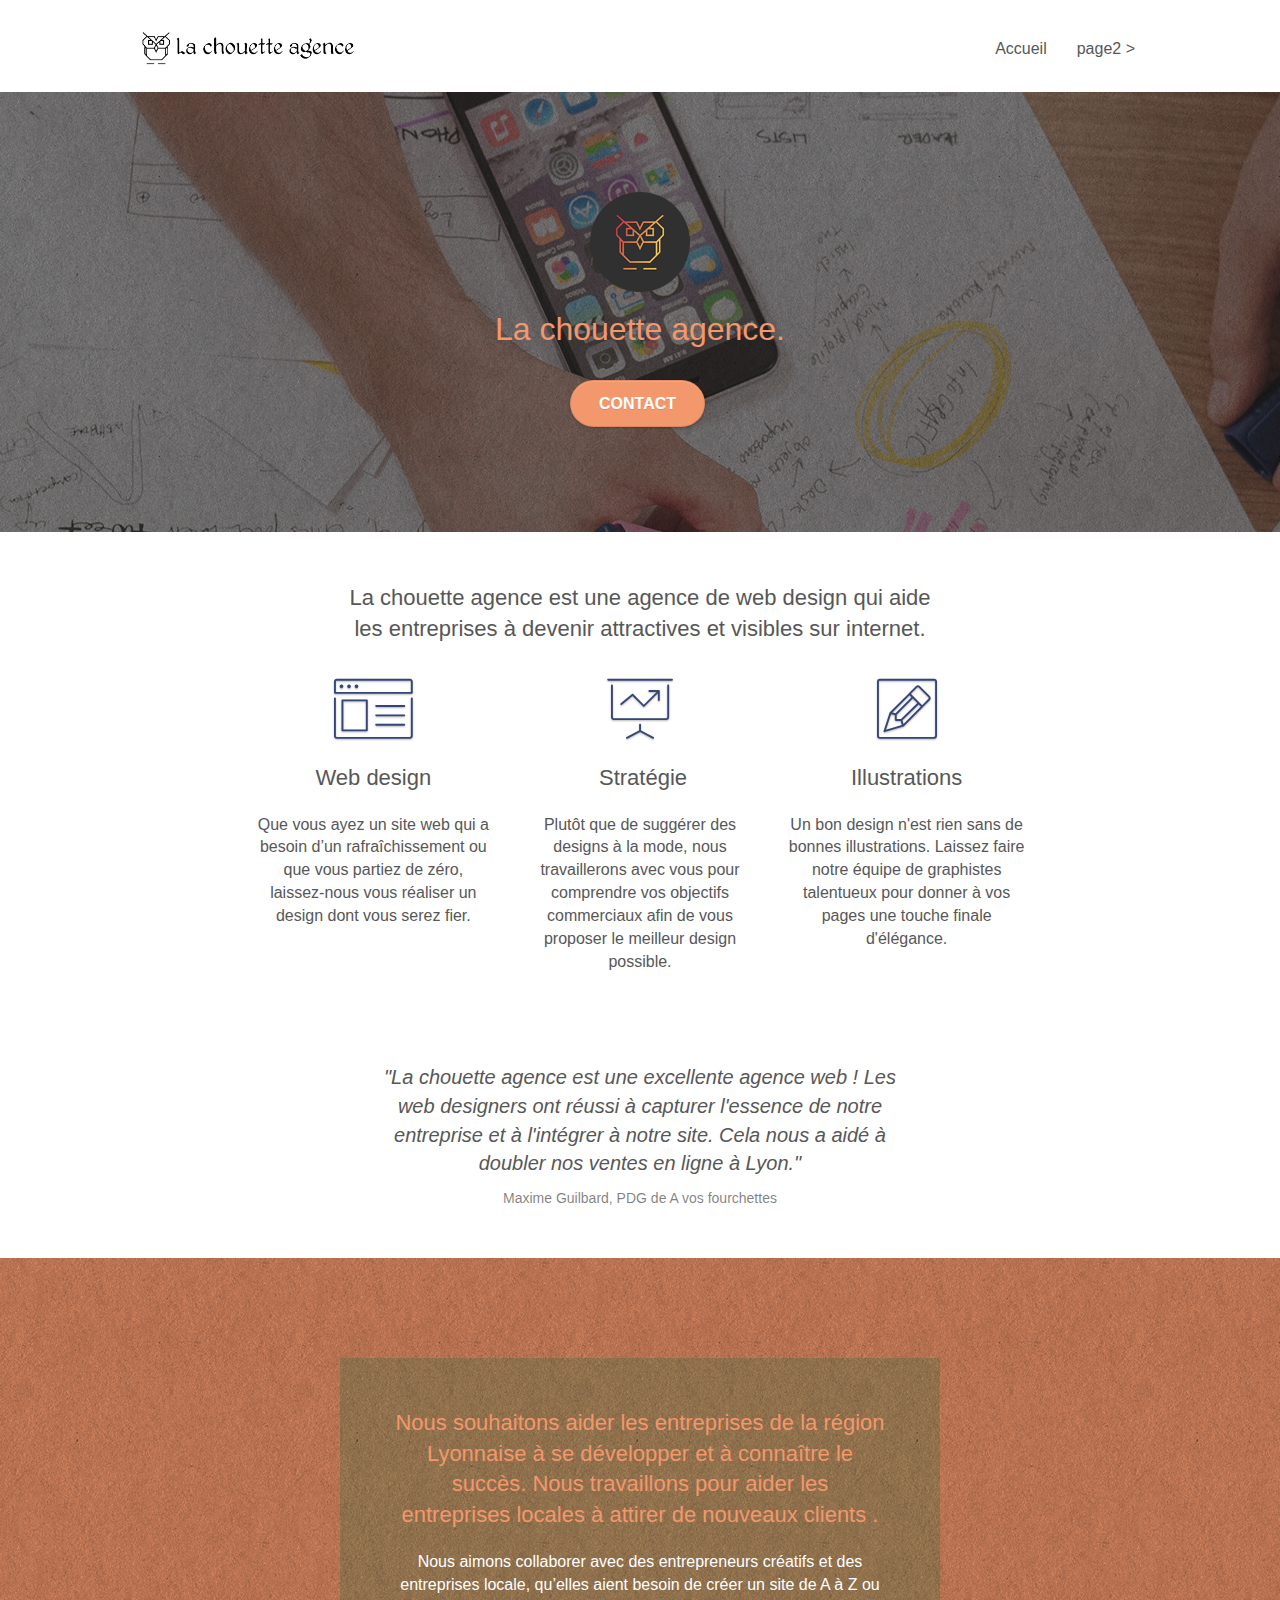
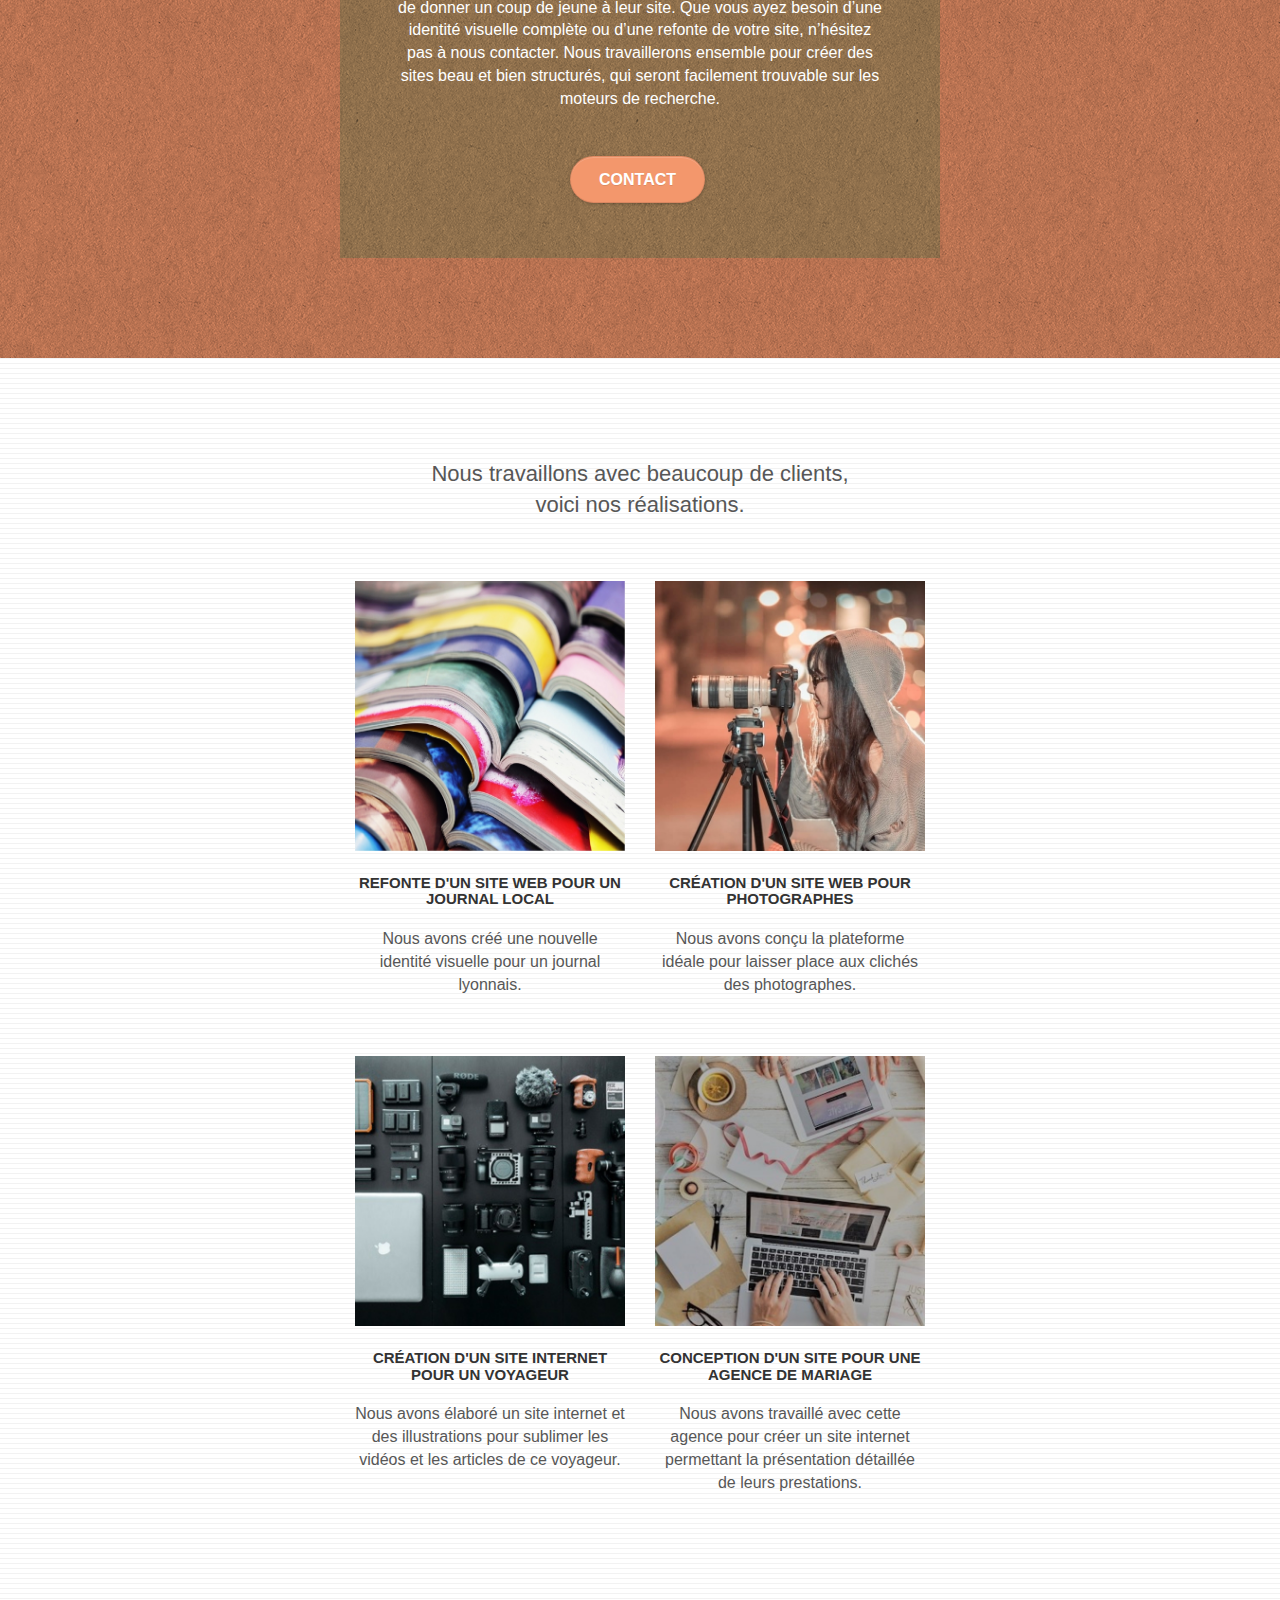
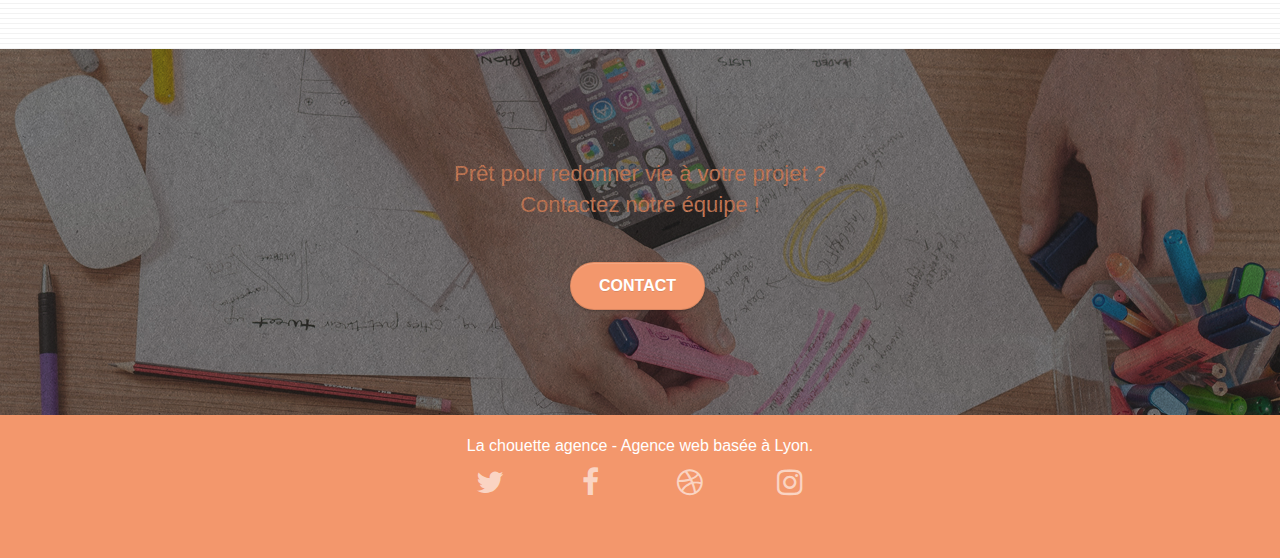
==== commit 76d31ec6: "Suppression des balises <div> qui dissimulent des mots clés" ====
--- a/index.html
+++ b/index.html
@@ -46,22 +46,12 @@
           <div class="container bloc-sm">
             <nav class="navbar row">
               <div class="navbar-header">
-                <div class="keywords" style="color: #cccccc; font-size: 1px">
-                  Agence web à paris, stratégie web, web design, illustrations,
-                  design de site web, site web, web, internet, site internet,
-                  site
-                </div>
                 <a class="navbar-brand" href="index.html"
                   ><img
                     src="img/la-chouette-agence.png"
                     alt="logo et nom de l’agence web la chouette agence"
                     height="40"
                 /></a>
-                <div class="keywords" style="color: #cccccc; font-size: 1px">
-                  Agence web à paris, stratégie web, web design, illustrations,
-                  design de site web, site web, web, internet, site internet,
-                  site
-                </div>
                 <button
                   id="nav-toggle"
                   type="button"
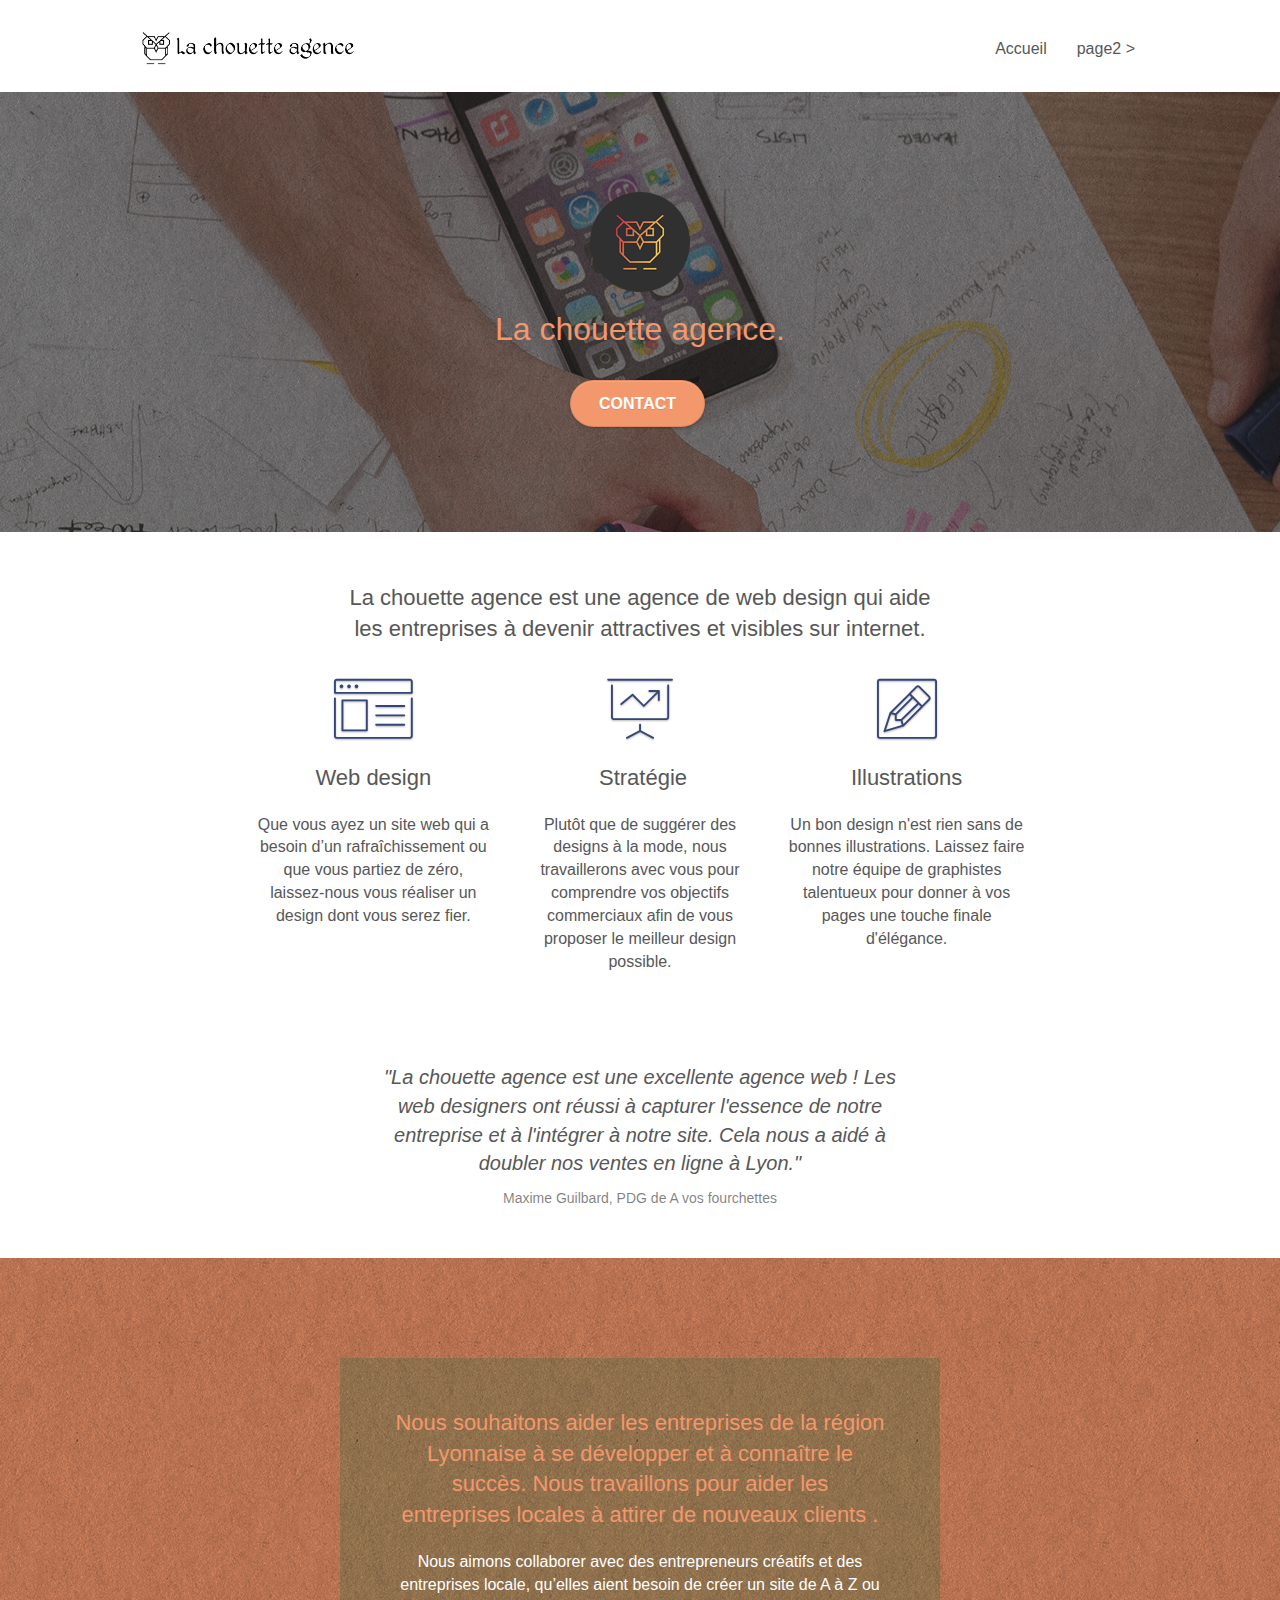
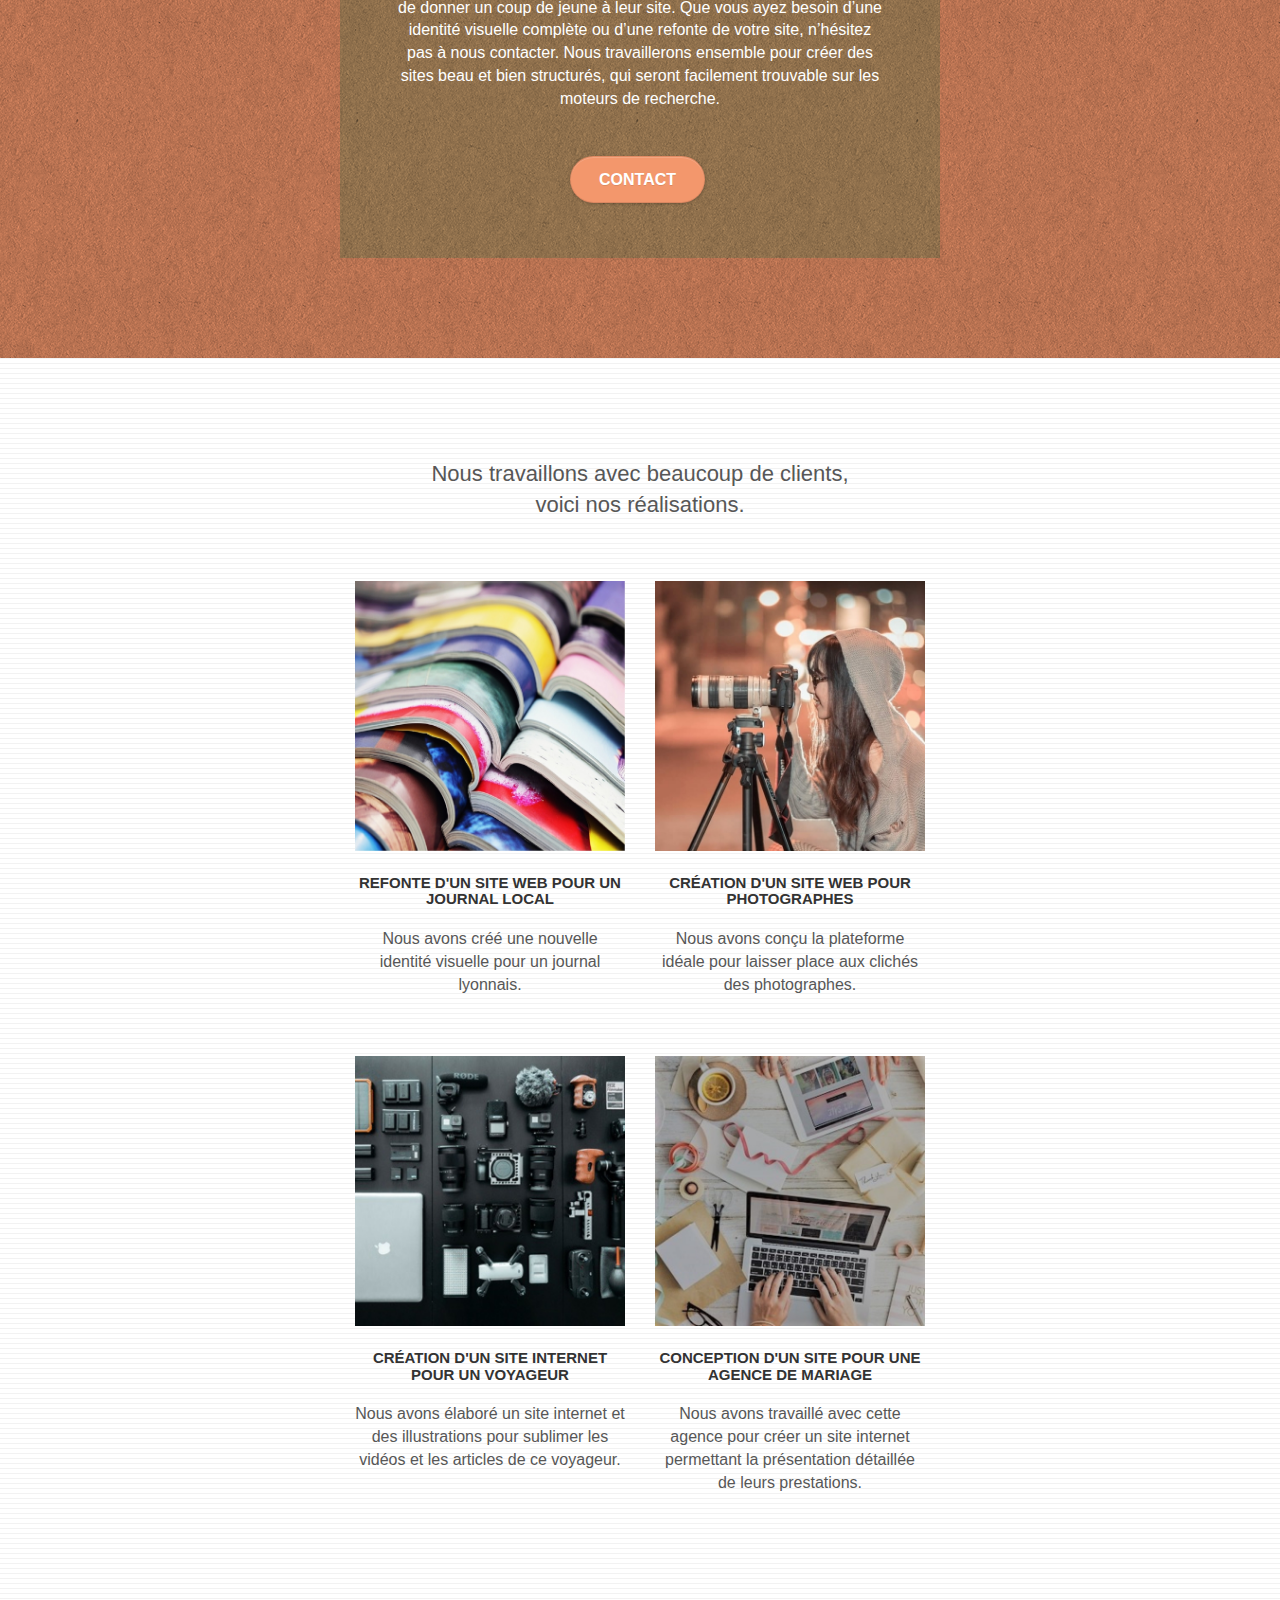
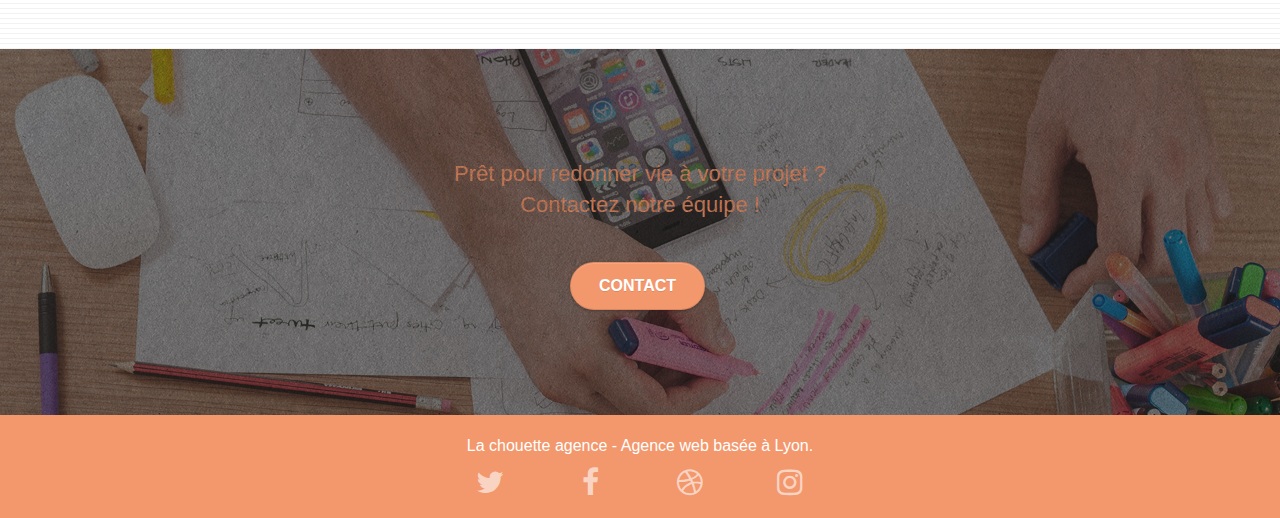
==== commit 3384965e: "Suppression de la balise <div> qui dissimule du contenu dans 'index.html'" ====
--- a/index.html
+++ b/index.html
@@ -463,11 +463,6 @@
                       ></a>
                     </div>
                   </div>
-                  <div class="keywords" style="color: #f3976c">
-                    Agence web à paris, stratégie web, web design,
-                    illustrations, design de site web, site web, web, internet,
-                    site internet, site
-                  </div>
                 </div>
               </div>
             </div>
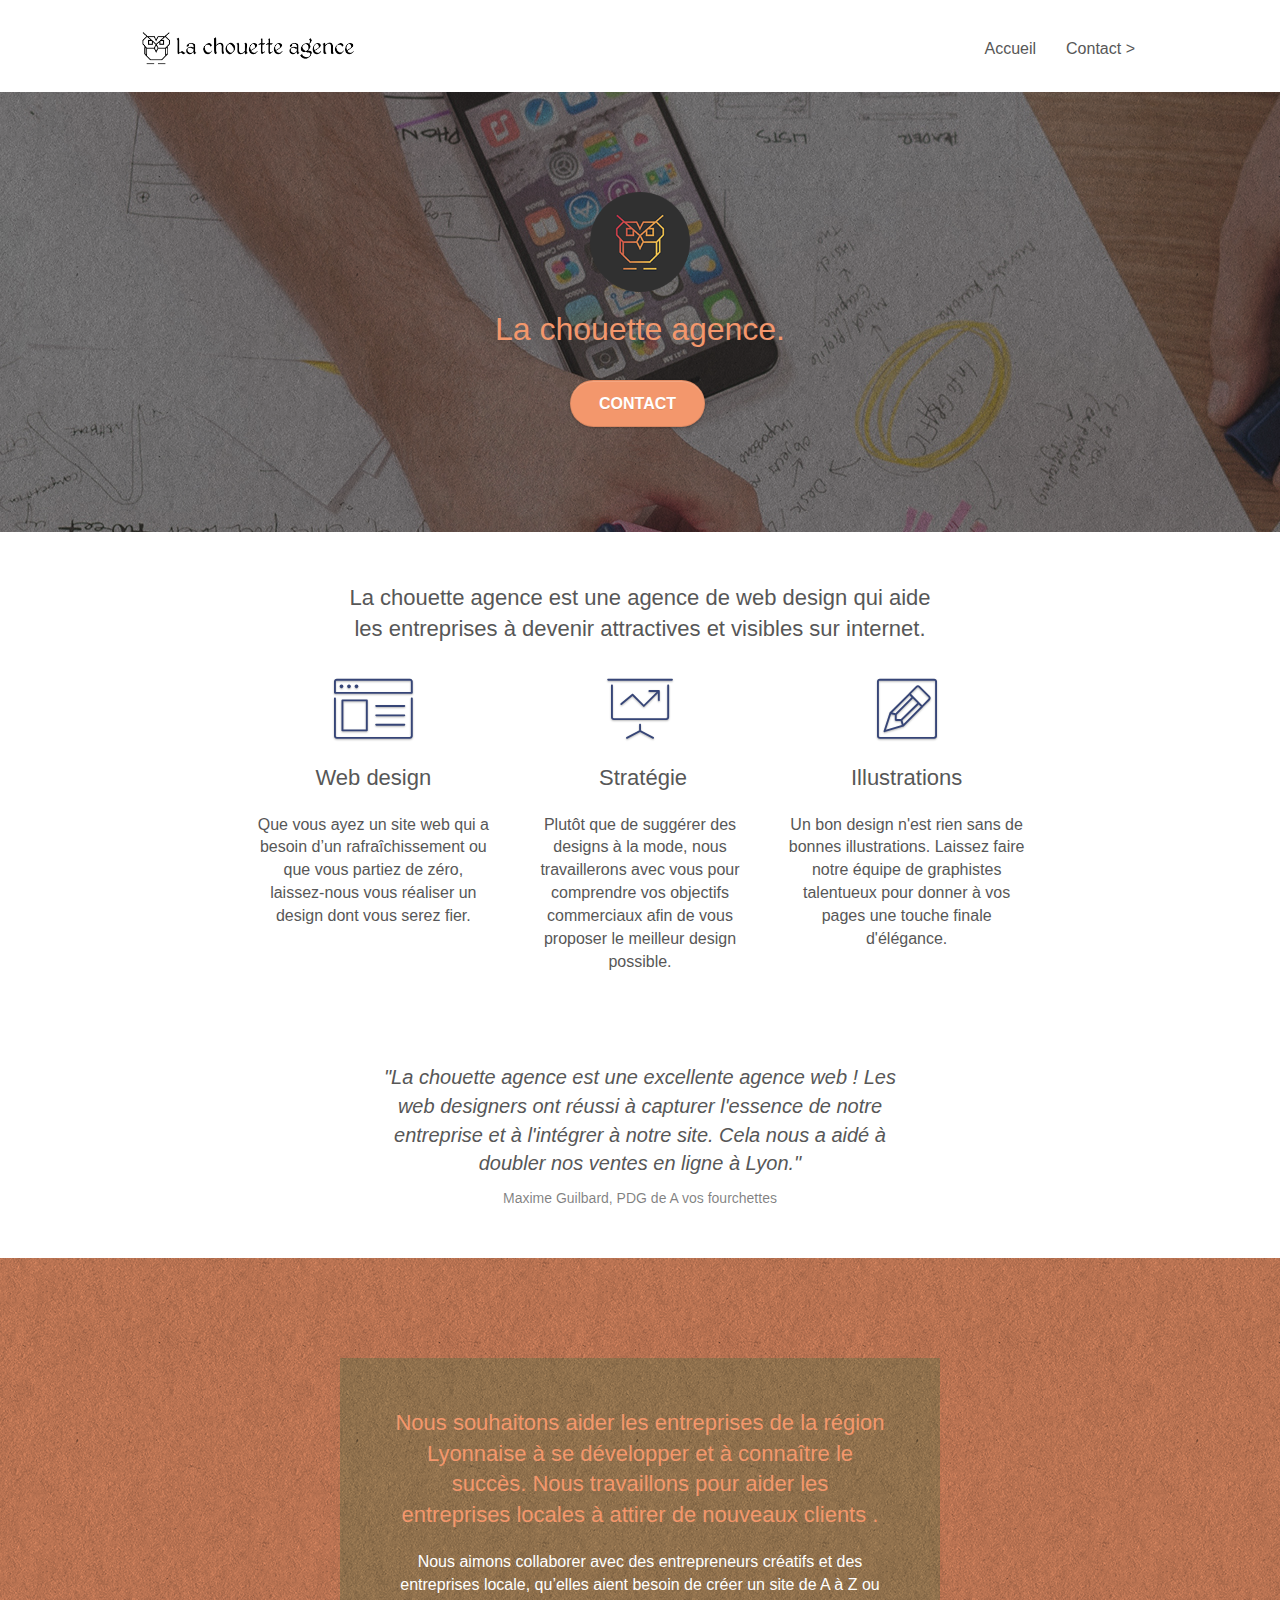
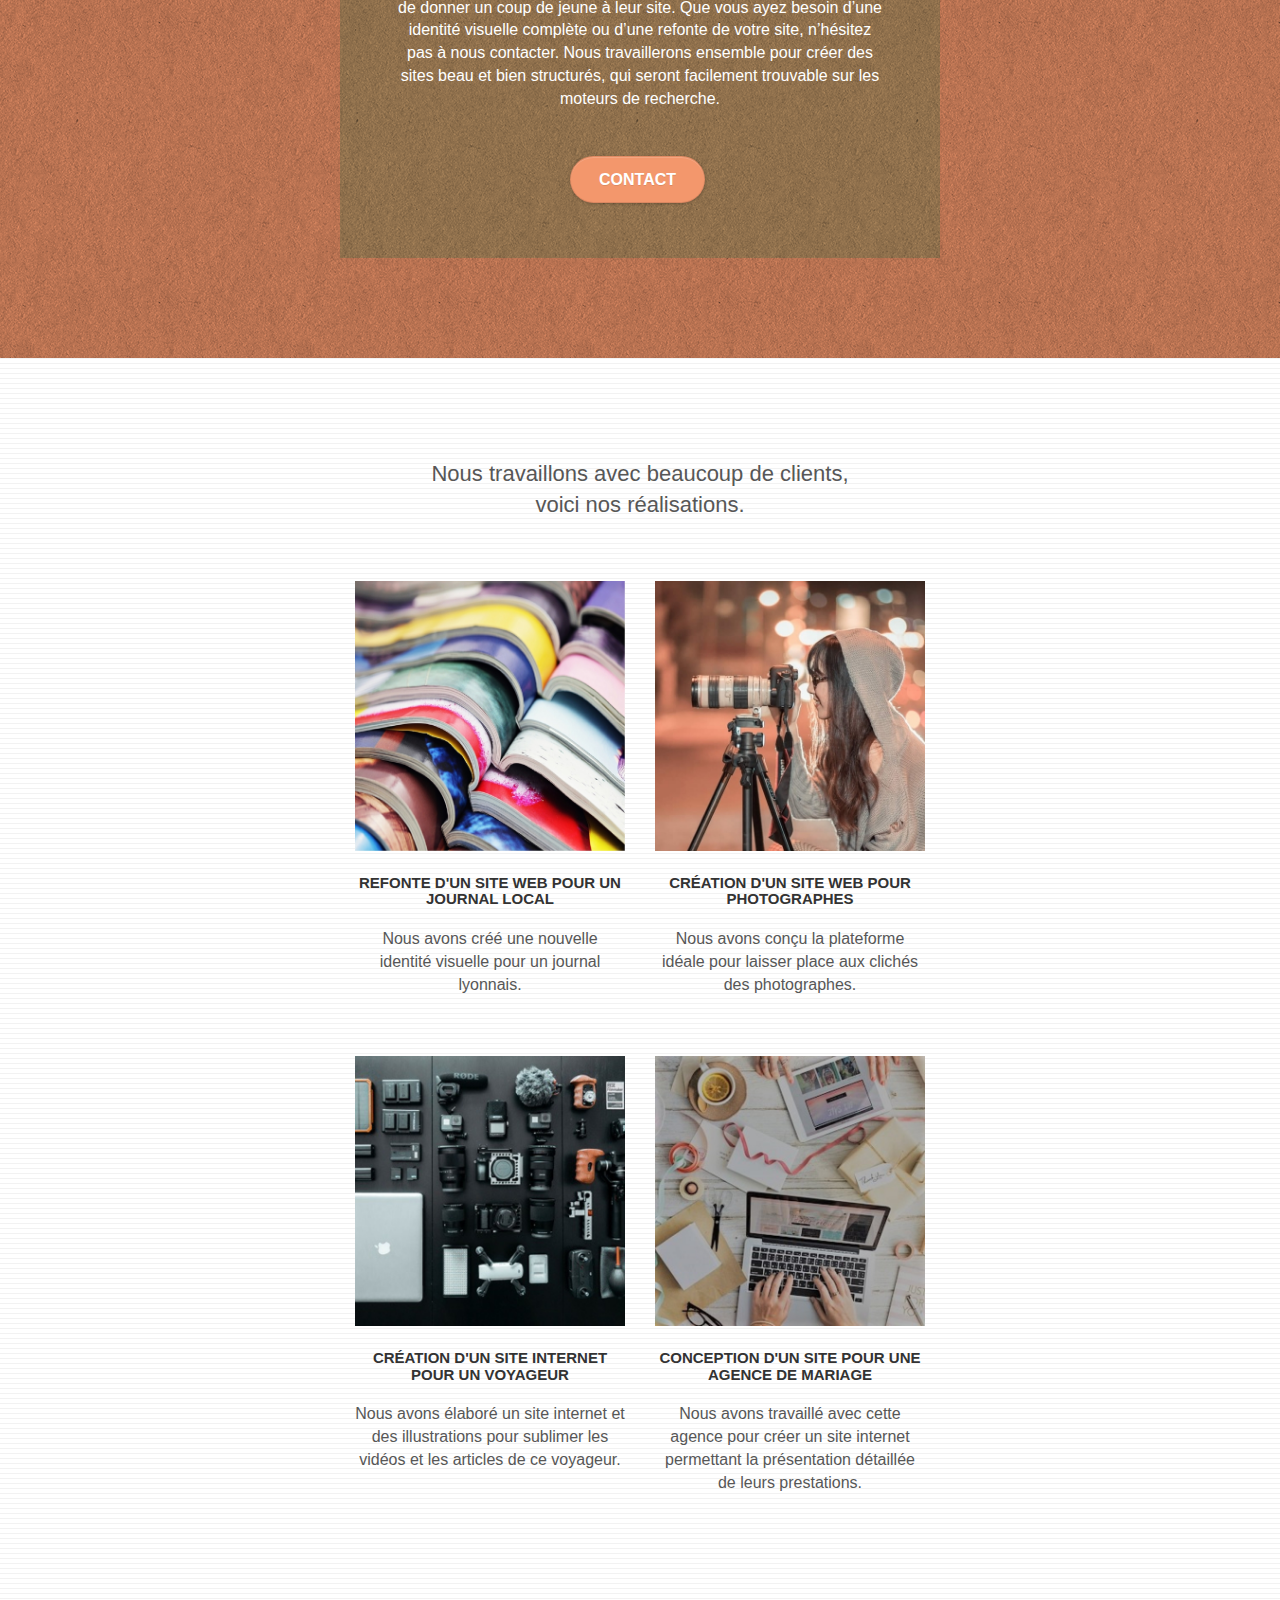
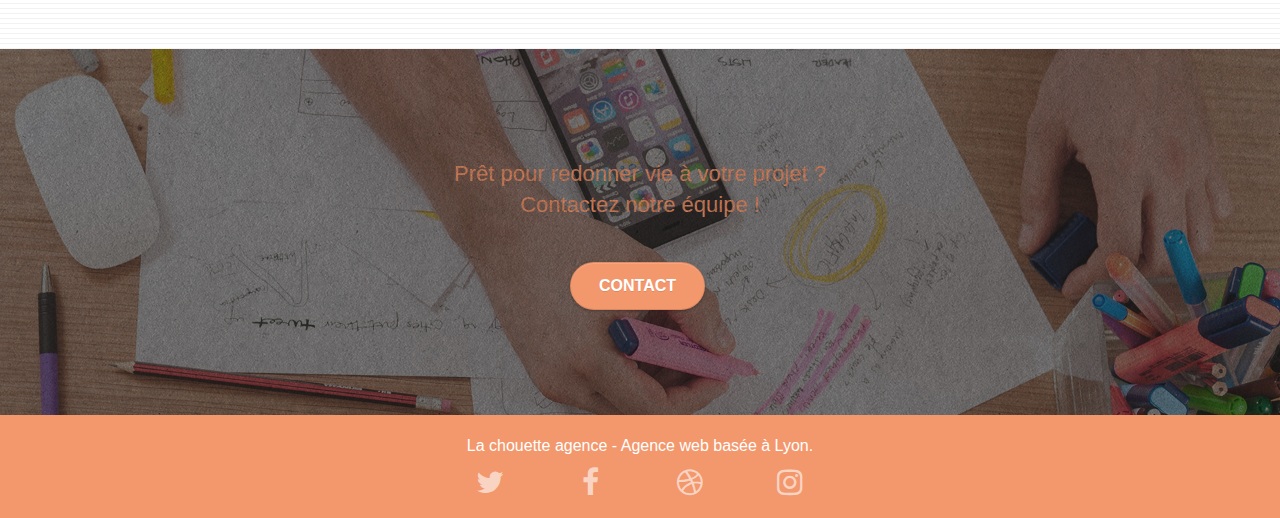
==== commit d73caa3f: "Changement du nom de fichier de 'page2.html' en 'contact.html', remplacement des 'page2.html' par 'c" ====
--- a/index.html
+++ b/index.html
@@ -72,7 +72,7 @@
                     <a href="index.html">Accueil</a>
                   </li>
                   <li>
-                    <a href="page2.html">page2 &gt;</a>
+                    <a href="contact.html">Contact &gt;</a>
                   </li>
                 </ul>
               </div>
@@ -112,7 +112,7 @@
                 </h1>
                 <div class="text-center">
                   <a
-                    href="page2.html"
+                    href="contact.html"
                     class="
                       btn btn-lg btn-clean btn-rd
                       cta-hero
@@ -253,7 +253,7 @@
                   seront facilement trouvable sur les moteurs de recherche.
                   <br /><br />
                   <a
-                    href="page2.html"
+                    href="contact.html"
                     class="
                       btn btn-lg btn-clean btn-rd
                       cta-hero
@@ -398,7 +398,7 @@
               </h2>
               <div class="col-sm-12 text-center">
                 <a
-                  href="page2.html"
+                  href="contact.html"
                   class="
                     btn btn-atomic-tangerine btn-clean btn-rd btn-lg
                     cta-hero
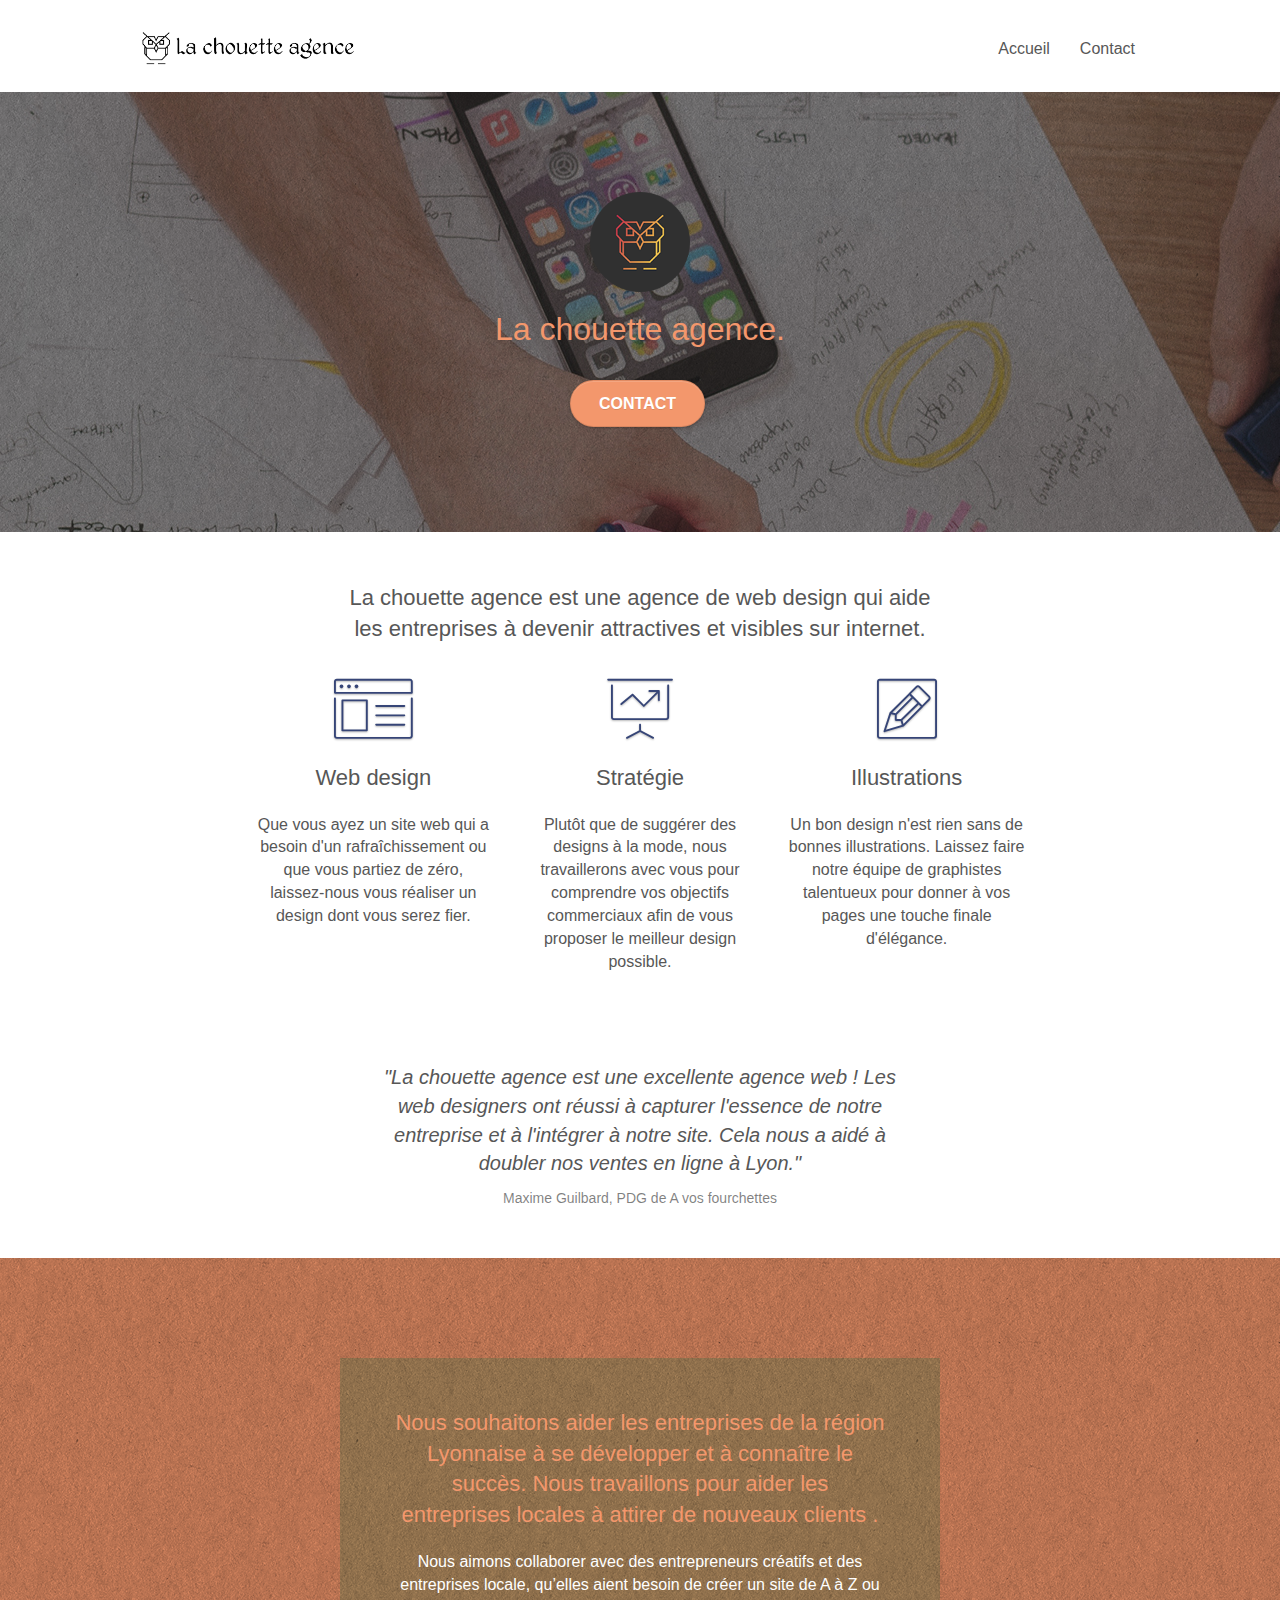
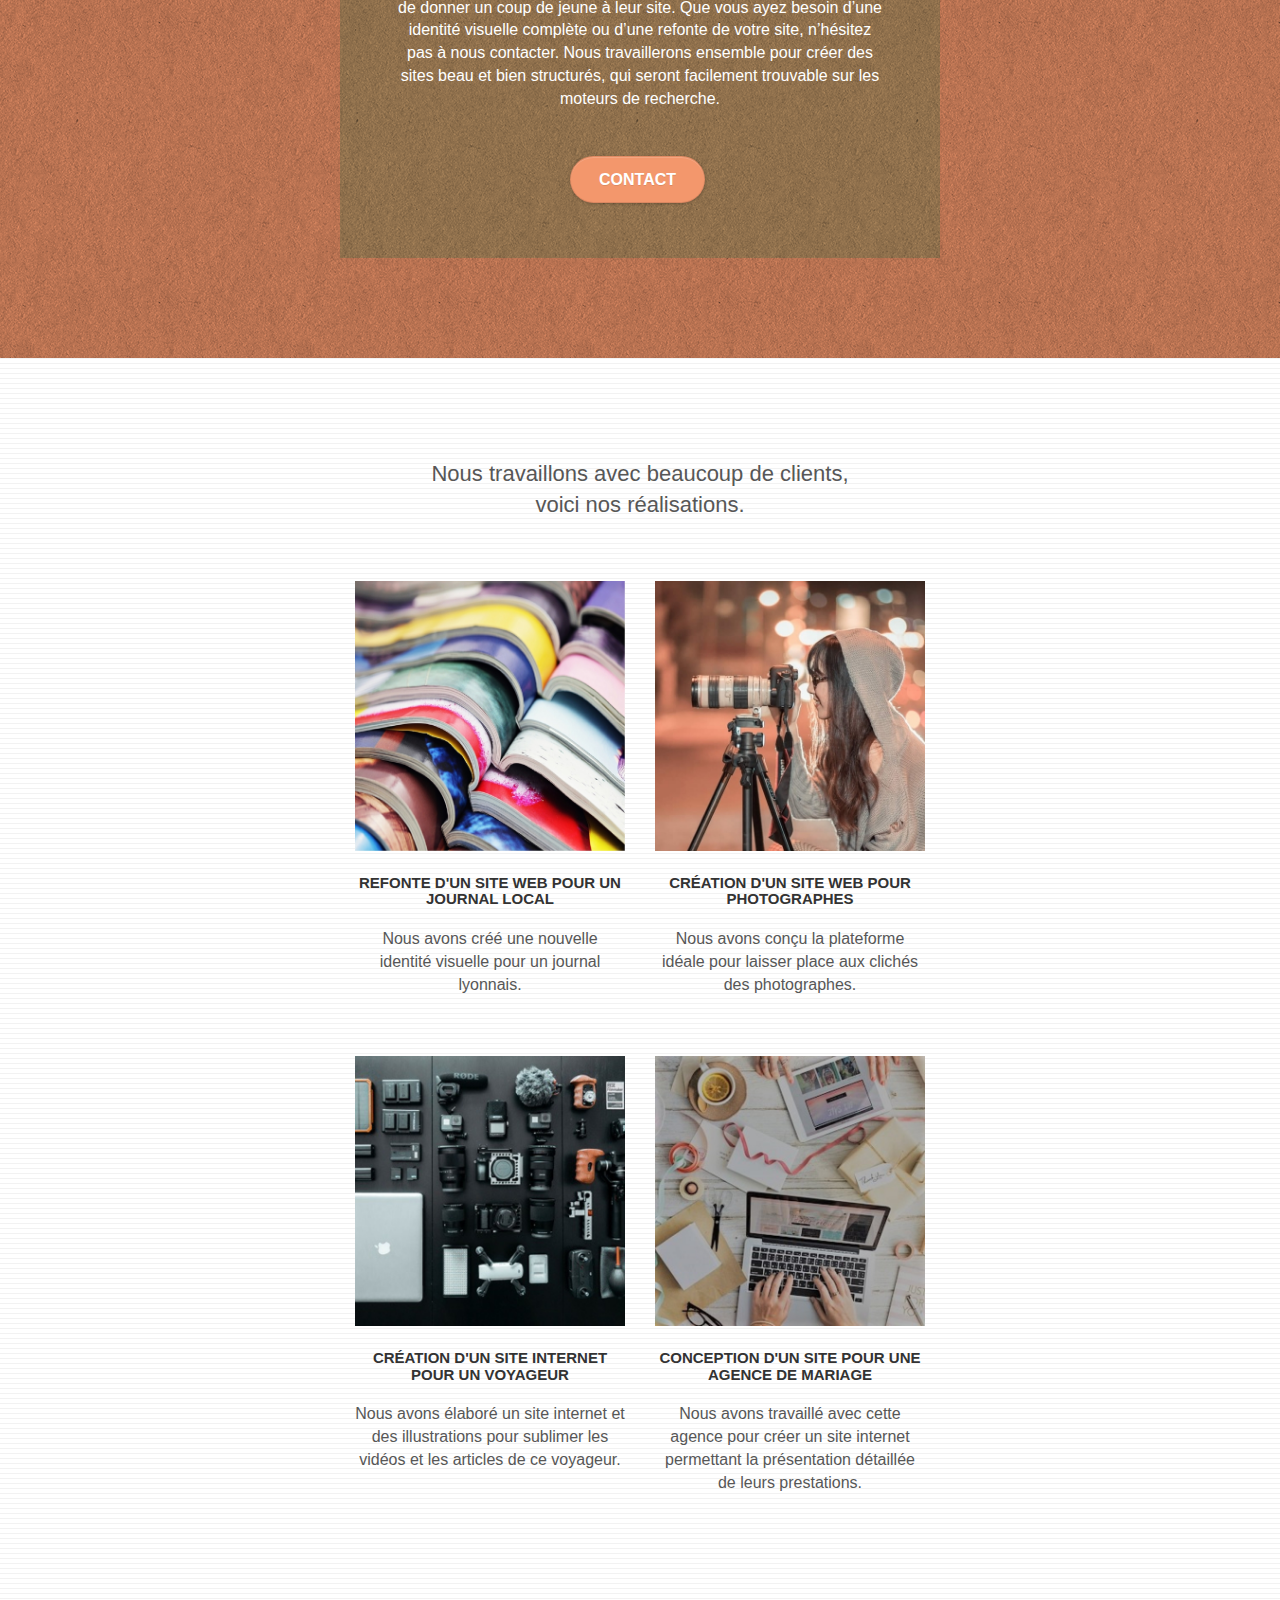
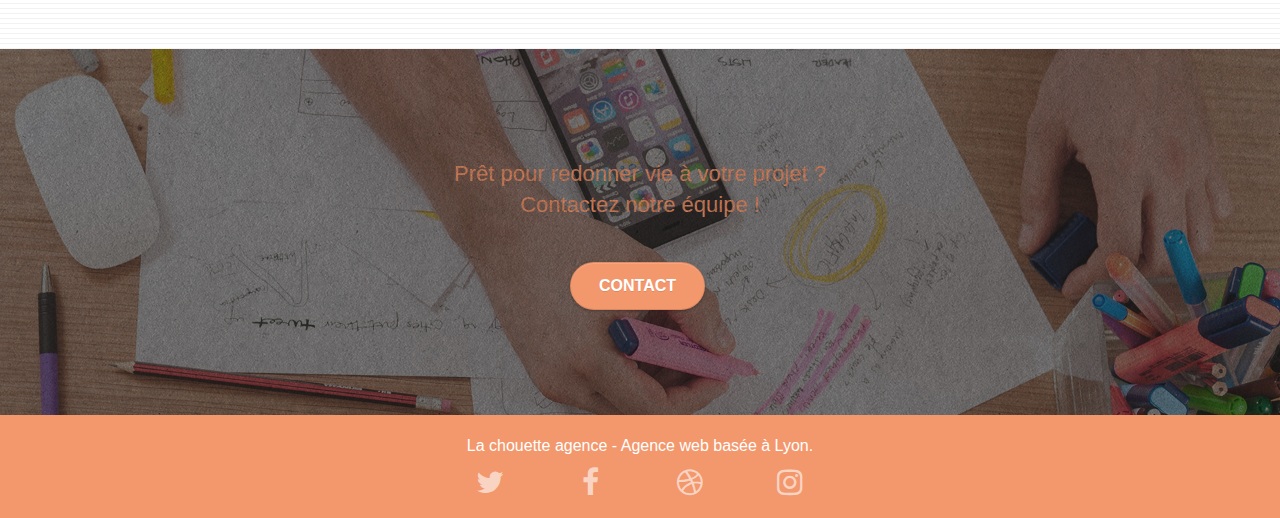
==== commit 4fe2469b: "Suppression dans le menu de navigation de ‘>’ dans ‘Contact’ et correction de petites erreurs de syn" ====
--- a/index.html
+++ b/index.html
@@ -72,7 +72,7 @@
                     <a href="index.html">Accueil</a>
                   </li>
                   <li>
-                    <a href="contact.html">Contact &gt;</a>
+                    <a href="contact.html">Contact</a>
                   </li>
                 </ul>
               </div>
@@ -118,7 +118,6 @@
                       cta-hero
                       btn-atomic-tangerine
                     "
-                    id="cta-hero"
                     >Contact</a
                   >
                 </div>
@@ -156,9 +155,9 @@
                 </div>
                 <h2 class="mg-md text-center">Web design</h2>
                 <p class="text-center">
-                  Que vous ayez un site web qui a besoin d&rsquo;un
-                  rafraîchissement ou que vous partiez de zéro, laissez-nous
-                  vous réaliser un design dont vous serez fier.
+                  Que vous ayez un site web qui a besoin d'un rafraîchissement
+                  ou que vous partiez de zéro, laissez-nous vous réaliser un
+                  design dont vous serez fier.
                 </p>
               </div>
               <div class="col-sm-4">
@@ -173,7 +172,7 @@
                     "
                   ></span>
                 </div>
-                <h2 class="mg-md text-center">&nbsp;Stratégie</h2>
+                <h2 class="mg-md text-center">Stratégie</h2>
                 <p class="text-center">
                   Plutôt que de suggérer des designs à la mode, nous
                   travaillerons avec vous pour comprendre vos objectifs
@@ -318,7 +317,7 @@
                     src="img/creation-site-web-pour-photographes.jpg"
                     loading="lazy"
                     class="img-responsive portfolio-thumb"
-                    alt="image d’une photographe souriante en pleine séance de shooting afin d’illustrer la création d’un site web pour photographes"
+                    alt="image d’une photographe afin d’illustrer la création d’un site web pour photographes"
                 /></a>
                 <h3 class="mg-md text-center">
                   Création d'un site web pour photographes
@@ -341,7 +340,7 @@
                     src="img/creation-site-web-pour-voyageur.jpg"
                     loading="lazy"
                     class="img-responsive portfolio-thumb"
-                    alt="image de plusieurs appareils photos, de plusieurs objectifs, de batteries et d’un ordinateur afin d’illustrer la création d’un site web pour voyageurs"
+                    alt="image de plusieurs appareils photos afin d’illustrer la création d’un site web pour voyageurs"
                 /></a>
                 <h3 class="mg-md text-center">
                   Création d'un site internet pour un voyageur
@@ -362,7 +361,7 @@
                     src="img/conception-site-web-pour-agence-mariage.jpg"
                     loading="lazy"
                     class="img-responsive portfolio-thumb"
-                    alt="image de rubans, de faire part, de cadeau, d’un ordinateur et d’une tasse de thé avec une rondelle de citron afin d’illustrer la conception d’un site web pour une agence de mariage"
+                    alt="image d'un préparatif afin d’illustrer la conception d’un site web pour une agence de mariage"
                 /></a>
                 <h3 class="mg-md text-center">
                   Conception d'un site pour une agence de mariage
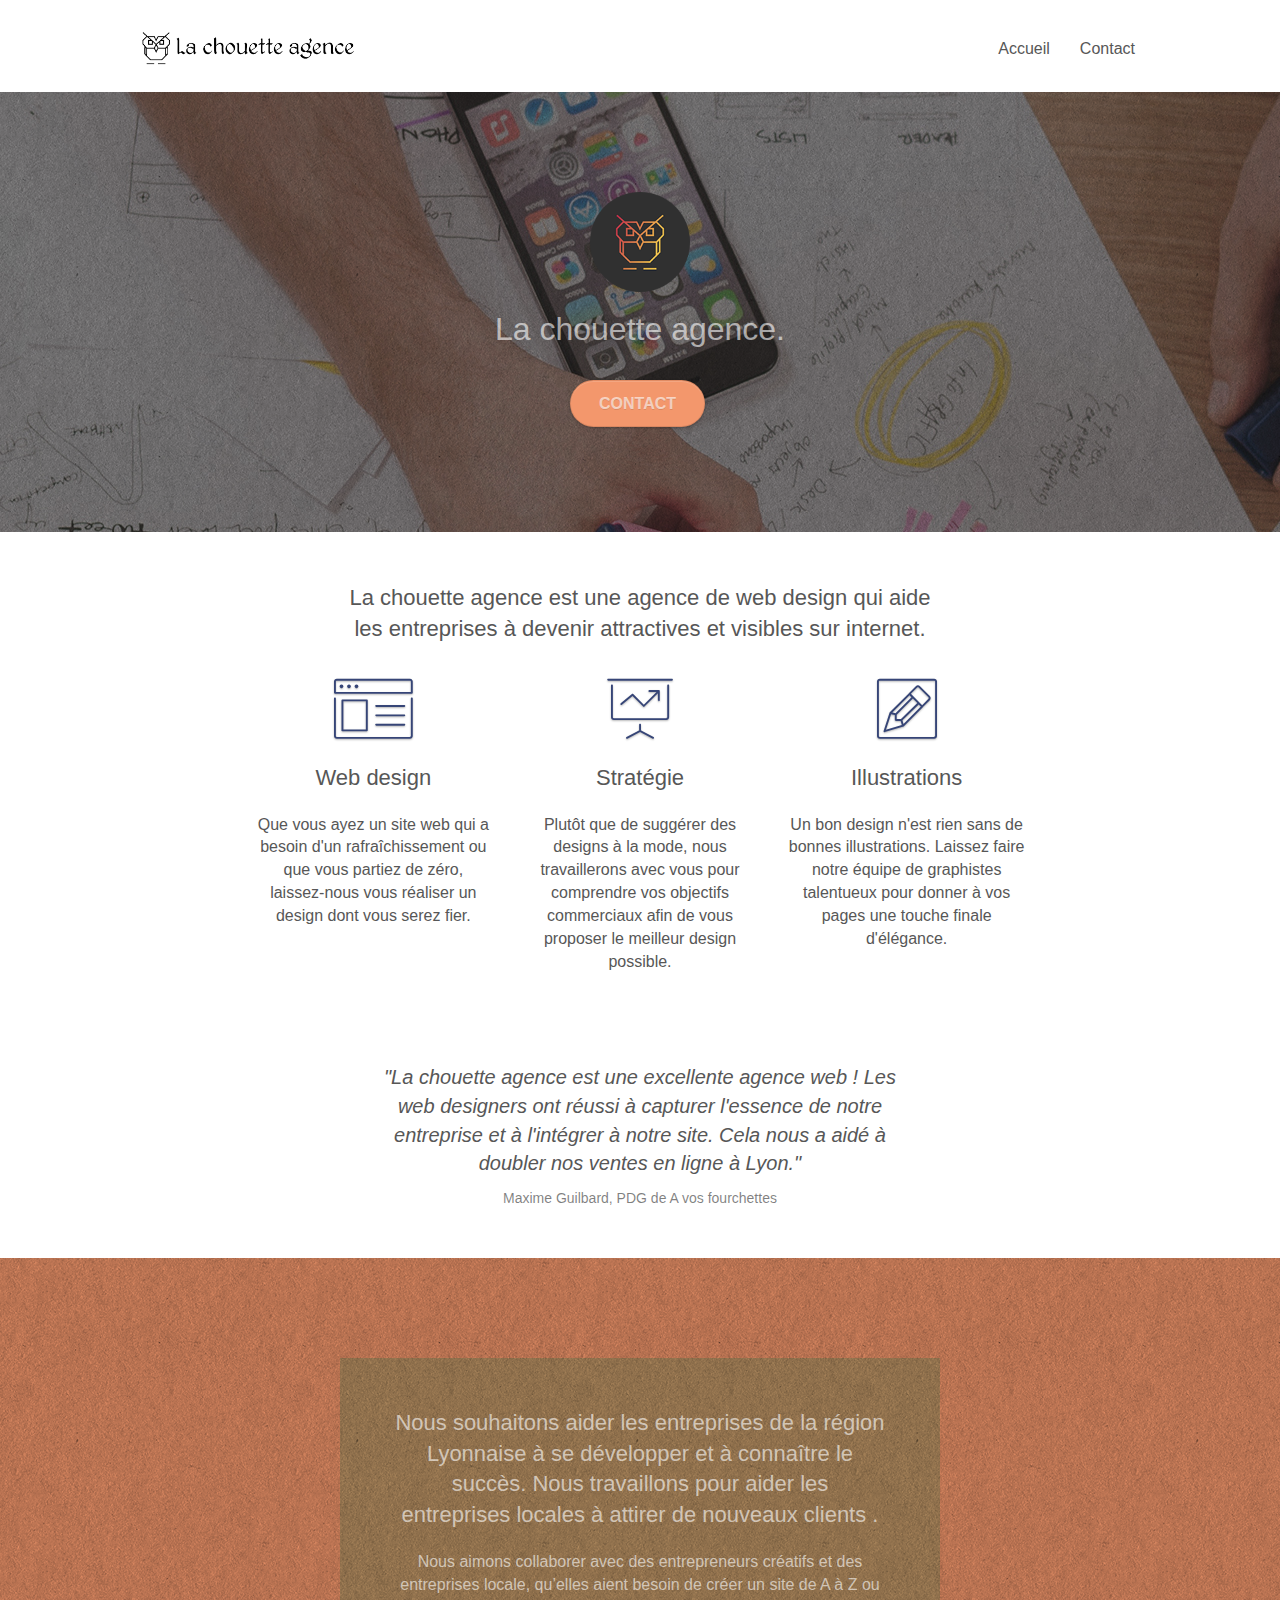
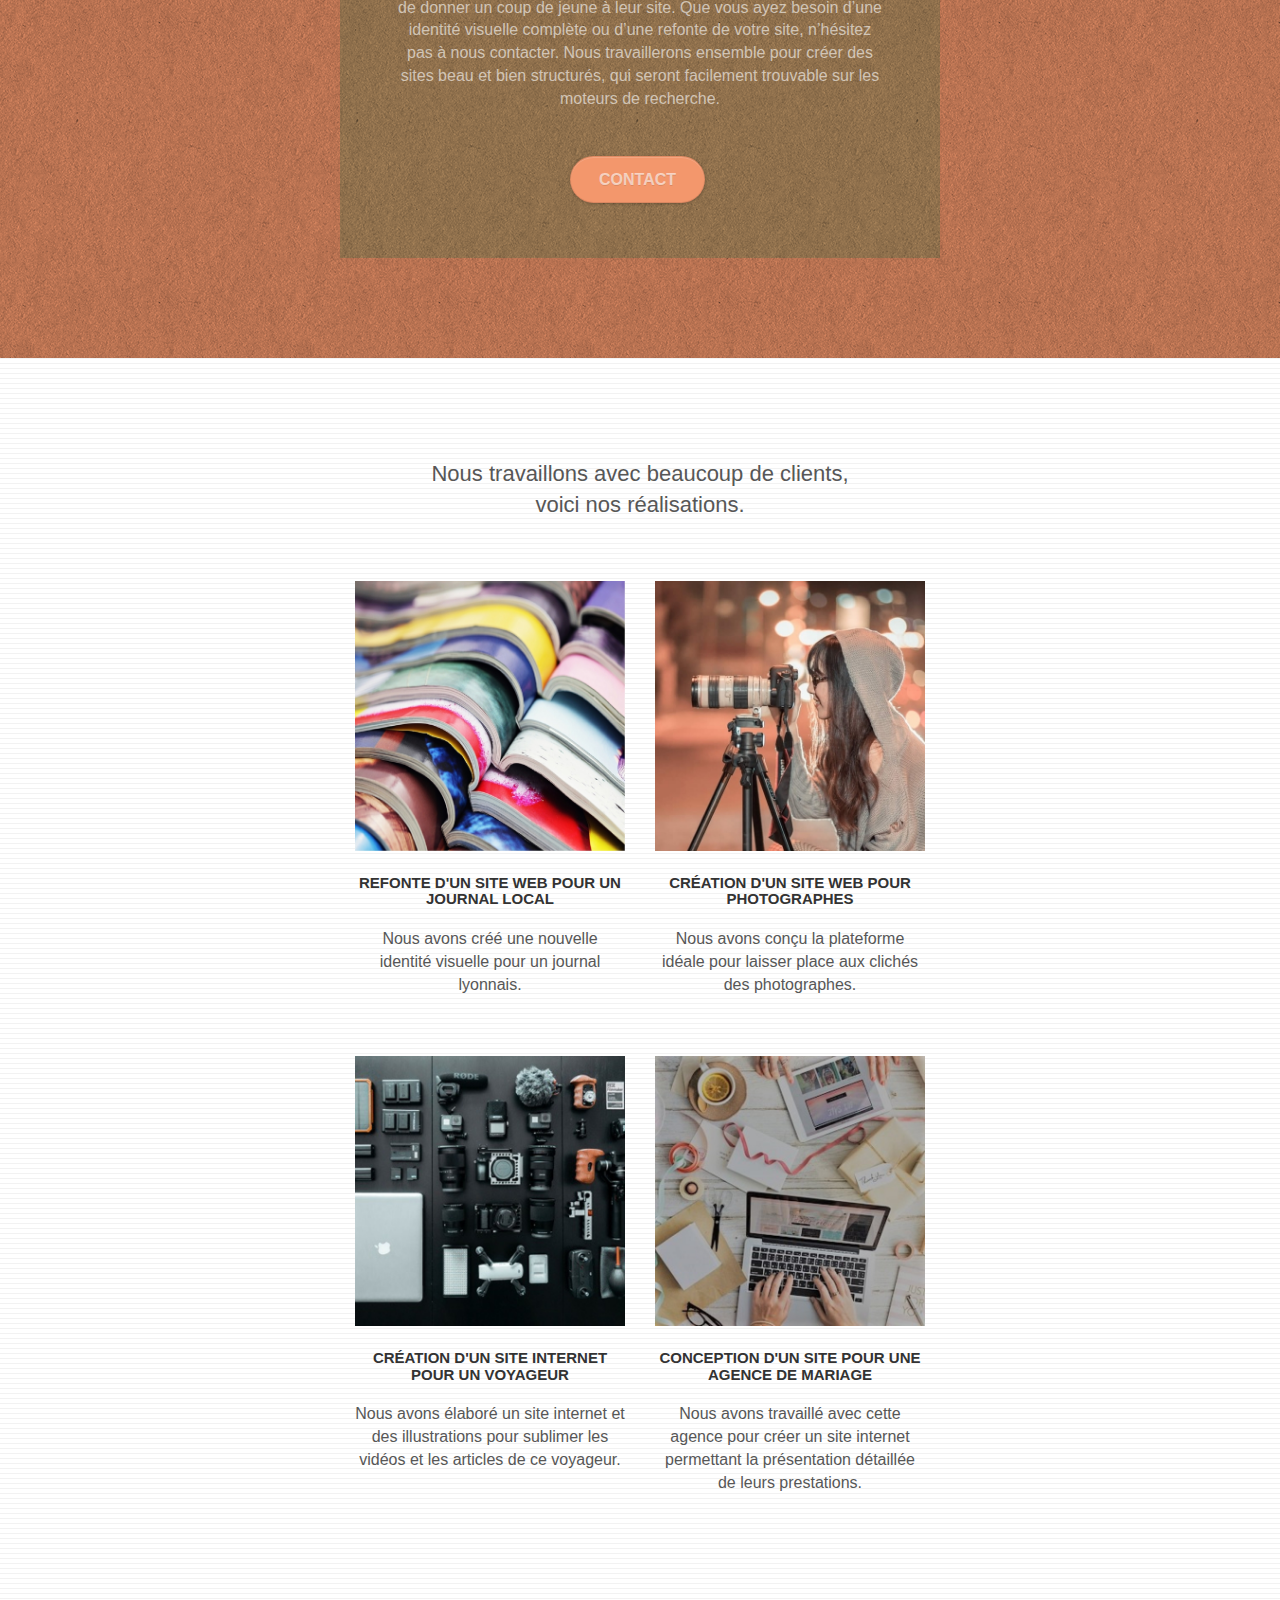
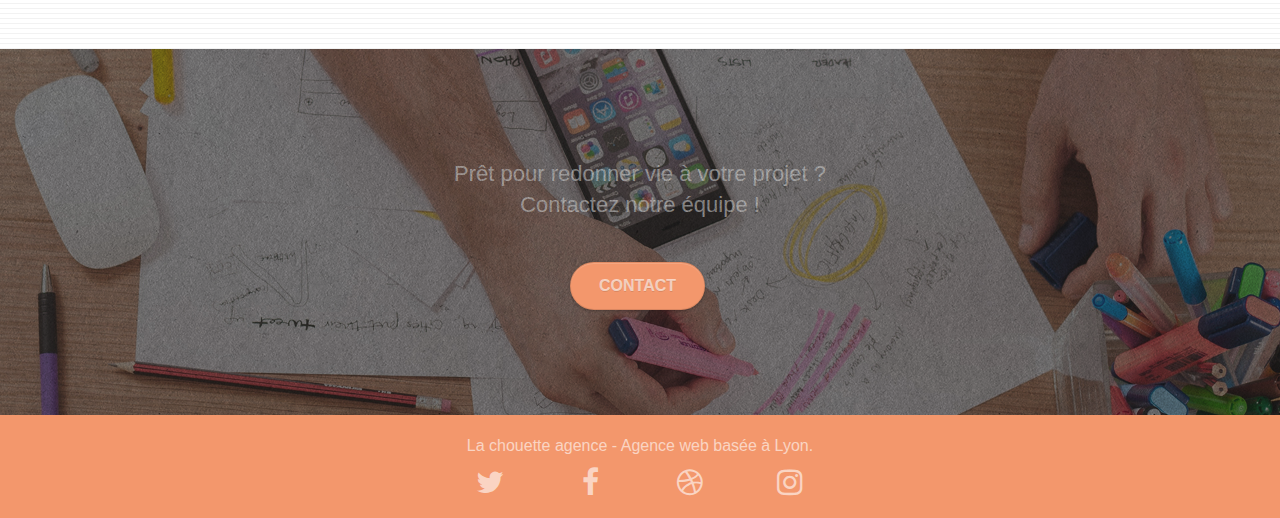
==== commit a47d338b: "Ajout de l'attribut 'title' pour les boutons 'Contact', 'Envoyer' et correction de la navigation par" ====
--- a/index.html
+++ b/index.html
@@ -113,6 +113,7 @@
                 <div class="text-center">
                   <a
                     href="contact.html"
+                    title="Lien vers Contact"
                     class="
                       btn btn-lg btn-clean btn-rd
                       cta-hero
@@ -253,6 +254,7 @@
                   <br /><br />
                   <a
                     href="contact.html"
+                    title="Lien vers Contact"
                     class="
                       btn btn-lg btn-clean btn-rd
                       cta-hero
@@ -398,6 +400,7 @@
               <div class="col-sm-12 text-center">
                 <a
                   href="contact.html"
+                  title="Lien vers Contact"
                   class="
                     btn btn-atomic-tangerine btn-clean btn-rd btn-lg
                     cta-hero
--- a/style.css
+++ b/style.css
@@ -10,7 +10,7 @@
 a,
 button {
   transition: all 0.3s ease-in-out;
-  outline: none !important;
+  outline: black;
 }
 
 a:hover {
@@ -738,7 +738,7 @@
 }
 
 .white {
-  color: #ffffff !important;
+  color: #ffffff99 !important;
 }
 
 .portfolio-thumb {
@@ -777,17 +777,17 @@
 }
 
 .tc-white {
-  color: #f3976c !important;
+  color: #ffffff99 !important;
 }
 
 .btn-atomic-tangerine {
   background: #f3976c;
-  color: #ffffff !important;
+  color: #ffffff99 !important;
 }
 
 .btn-atomic-tangerine:hover {
   background: #c27956 !important;
-  color: #ffffff !important;
+  color: #ffffff99 !important;
 }
 
 .ltc-white {
